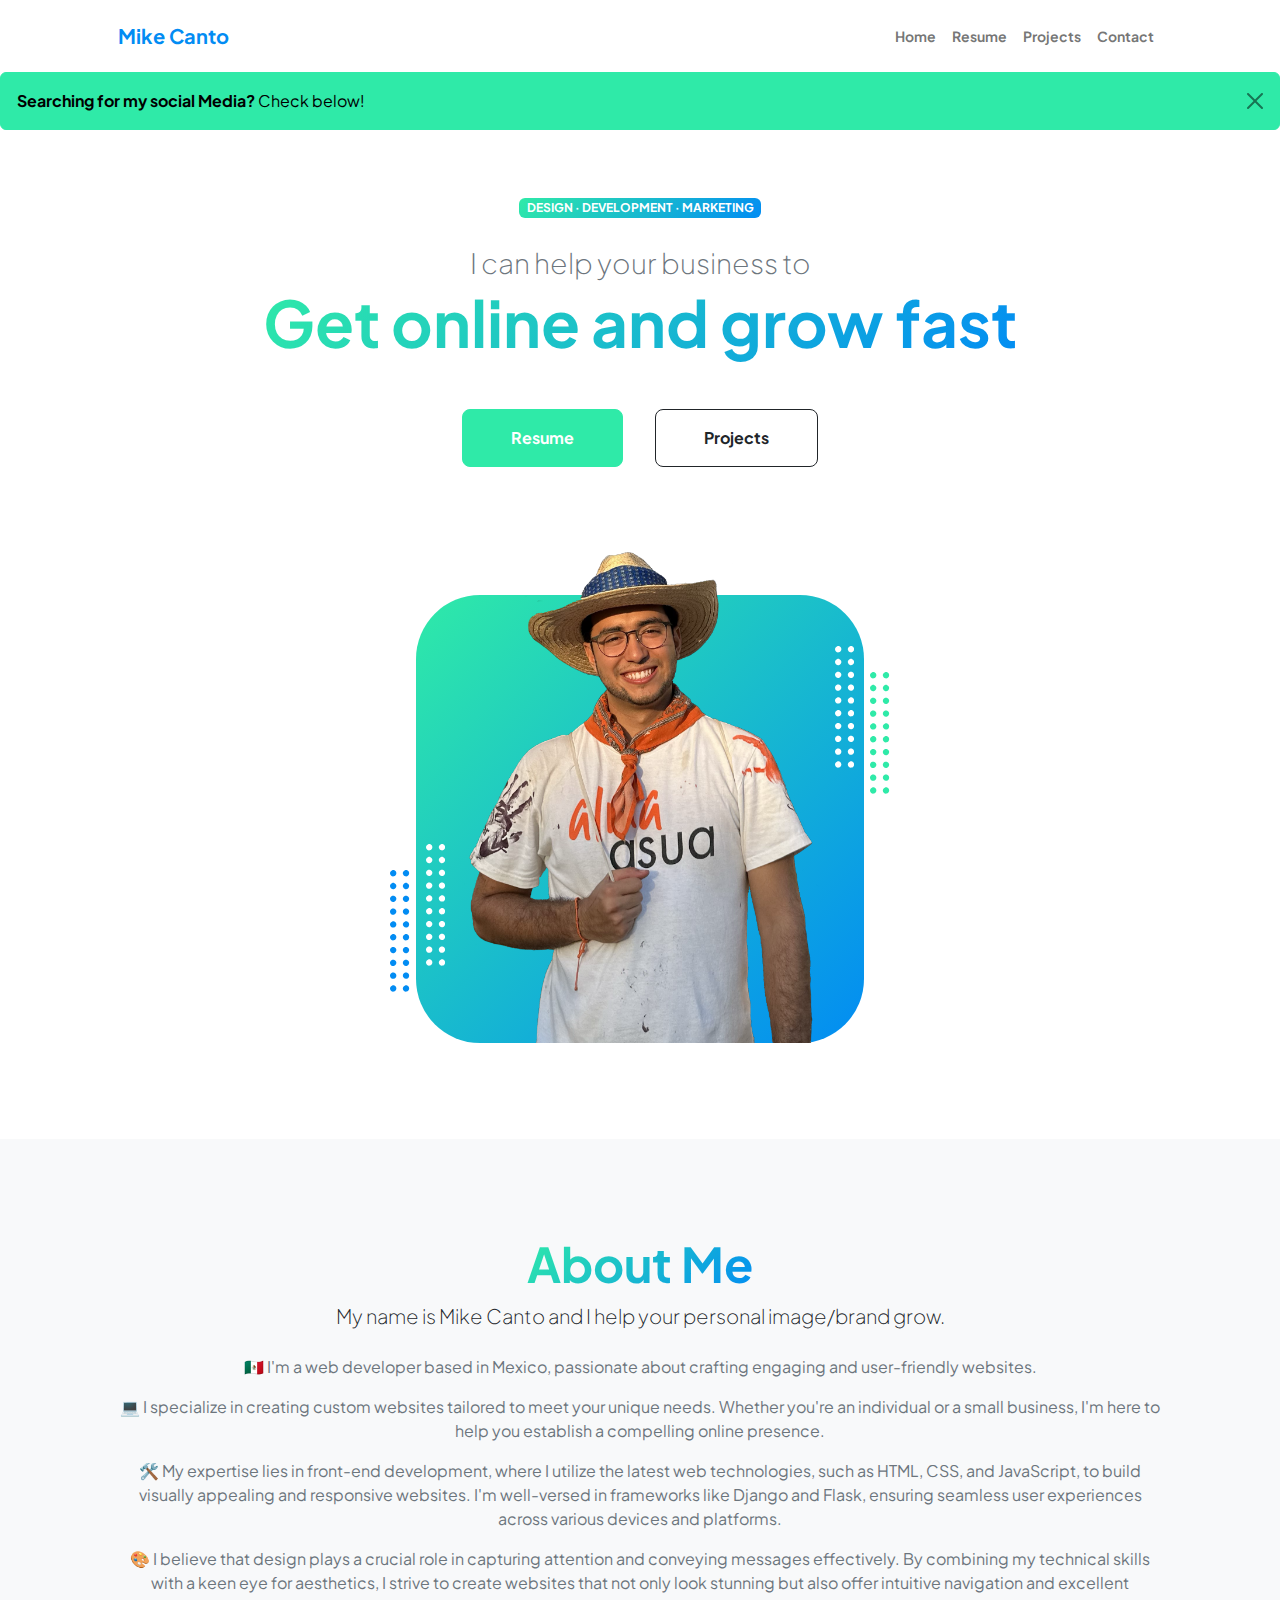
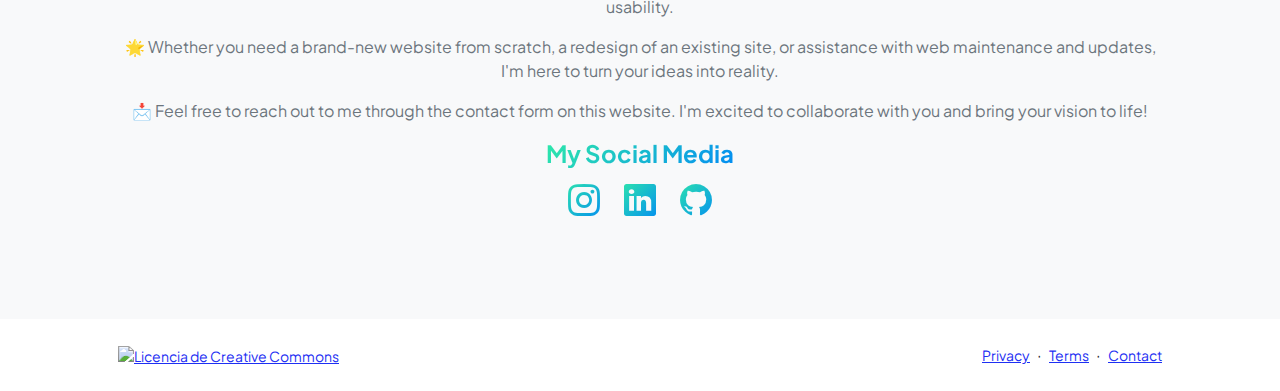
==== index.html @ e155005a "1.03" ====
<!DOCTYPE html>
<html lang="en">
    <head>
        <meta charset="utf-8" />
        <meta name="viewport" content="width=device-width, initial-scale=1, shrink-to-fit=no" />
        <meta name="description" content="" />
        <meta name="author" content="" />
        <title>Home</title>
        <!-- Favicon-->
        <link rel="icon" type="image/x-icon" href="assets/favicon2.ico" />
        <!-- Custom Google font-->
        <link rel="preconnect" href="https://fonts.googleapis.com" />
        <link rel="preconnect" href="https://fonts.gstatic.com" crossorigin />
        <link href="https://fonts.googleapis.com/css2?family=Plus+Jakarta+Sans:wght@100;200;300;400;500;600;700;800;900&amp;display=swap" rel="stylesheet" />
        <!-- Bootstrap icons-->
        <link href="https://cdn.jsdelivr.net/npm/bootstrap-icons@1.8.1/font/bootstrap-icons.css" rel="stylesheet" />
        <!-- Core theme CSS (includes Bootstrap)-->
        <link href="css/styles.css" rel="stylesheet" />
    </head>
    <body class="d-flex flex-column h-100">
        <main class="flex-shrink-0">
            <!-- Navigation-->
            <nav class="navbar navbar-expand-lg navbar-light bg-white py-3">
                <div class="container px-5">
                    <a class="navbar-brand" href="index.html"><span class="fw-bolder">Mike Canto</span></a>
                    <button class="navbar-toggler" type="button" data-bs-toggle="collapse" data-bs-target="#navbarSupportedContent" aria-controls="navbarSupportedContent" aria-expanded="false" aria-label="Toggle navigation"><span class="navbar-toggler-icon"></span></button>
                    <div class="collapse navbar-collapse" id="navbarSupportedContent">
                        <ul class="navbar-nav ms-auto mb-2 mb-lg-0 small fw-bolder">
                            <li class="nav-item"><a class="nav-link" href="index.html">Home</a></li>
                            <li class="nav-item"><a class="nav-link" href="resume.html">Resume</a></li>
                            <li class="nav-item"><a class="nav-link" href="projects.html">Projects</a></li>
                            <li class="nav-item"><a class="nav-link" href="contact.html">Contact</a></li>
                        </ul>
                    </div>
                </div>
            </nav>
            <!-- Header-->
            <div class="alert alert-secondary alert-dismissible fade show" role="alert">
                <strong>Searching for my social Media?</strong> Check below!
                <button type="button" class="btn-close" data-bs-dismiss="alert" aria-label="Close"></button>
            </div>
            <header class="py-5">
                <div class="container px-5 pb-5">
                    <div class="row gx-5 align-items-center">
                        <div class="col-xxl-5">
                            <!-- Header text content-->
                            <div class="text-center text-xxl-start">
                                <div class="badge bg-gradient-primary-to-secondary text-white mb-4"><div class="text-uppercase">Design &middot; Development &middot; Marketing</div></div>
                                <div class="fs-3 fw-light text-muted">I can help your business to</div>
                                <h1 class="display-3 fw-bolder mb-5"><span class="text-gradient d-inline">Get online and grow fast</span></h1>
                                <div class="d-grid gap-3 d-sm-flex justify-content-sm-center justify-content-xxl-start mb-3">
                                    <a class="btn btn-primary btn-lg px-5 py-3 me-sm-3 fs-6 fw-bolder" href="resume.html">Resume</a>
                                    <a class="btn btn-outline-dark btn-lg px-5 py-3 fs-6 fw-bolder" href="projects.html">Projects</a>
                                </div>
                            </div>
                        </div>
                        <div class="col-xxl-7">
                            <!-- Header profile picture-->
                            <div class="d-flex justify-content-center mt-5 mt-xxl-0">
                                <div class="profile bg-gradient-primary-to-secondary">
                                    <!-- TIP: For best results, use a photo with a transparent background like the demo example below-->
                                    <!-- Watch a tutorial on how to do this on YouTube (link)-->
                                    <img class="profile-img" src="assets/Mike2.png" alt="..." />
                                    <div class="dots-1">
                                        <!-- SVG Dots-->
                                        <svg version="1.1" xmlns="http://www.w3.org/2000/svg" xmlns:xlink="http://www.w3.org/1999/xlink" x="0px" y="0px" viewBox="0 0 191.6 1215.4" style="enable-background: new 0 0 191.6 1215.4" xml:space="preserve">
                                            <g transform="translate(0.000000,1280.000000) scale(0.100000,-0.100000)">
                                                <path d="M227.7,12788.6c-105-35-200-141-222-248c-43-206,163-412,369-369c155,32,275,190,260,339c-11,105-90,213-190,262        C383.7,12801.6,289.7,12808.6,227.7,12788.6z"></path>
                                                <path d="M1507.7,12788.6c-151-50-253-216-222-362c25-119,136-230,254-255c194-41,395,142,375,339c-11,105-90,213-190,262        C1663.7,12801.6,1569.7,12808.6,1507.7,12788.6z"></path>
                                                <path d="M227.7,11508.6c-105-35-200-141-222-248c-43-206,163-412,369-369c155,32,275,190,260,339c-11,105-90,213-190,262        C383.7,11521.6,289.7,11528.6,227.7,11508.6z"></path>
                                                <path d="M1507.7,11508.6c-151-50-253-216-222-362c25-119,136-230,254-255c194-41,395,142,375,339c-11,105-90,213-190,262        C1663.7,11521.6,1569.7,11528.6,1507.7,11508.6z"></path>
                                                <path d="M227.7,10228.6c-105-35-200-141-222-248c-43-206,163-412,369-369c155,32,275,190,260,339c-11,105-90,213-190,262        C383.7,10241.6,289.7,10248.6,227.7,10228.6z"></path>
                                                <path d="M1507.7,10228.6c-105-35-200-141-222-248c-43-206,163-412,369-369c155,32,275,190,260,339c-11,105-90,213-190,262        C1663.7,10241.6,1569.7,10248.6,1507.7,10228.6z"></path>
                                                <path d="M227.7,8948.6c-105-35-200-141-222-248c-43-206,163-412,369-369c155,32,275,190,260,339c-11,105-90,213-190,262        C383.7,8961.6,289.7,8968.6,227.7,8948.6z"></path>
                                                <path d="M1507.7,8948.6c-105-35-200-141-222-248c-43-206,163-412,369-369c155,32,275,190,260,339c-11,105-90,213-190,262        C1663.7,8961.6,1569.7,8968.6,1507.7,8948.6z"></path>
                                                <path d="M227.7,7668.6c-105-35-200-141-222-248c-43-206,163-412,369-369c155,32,275,190,260,339c-11,105-90,213-190,262        C383.7,7681.6,289.7,7688.6,227.7,7668.6z"></path>
                                                <path d="M1507.7,7668.6c-105-35-200-141-222-248c-43-206,163-412,369-369c155,32,275,190,260,339c-11,105-90,213-190,262        C1663.7,7681.6,1569.7,7688.6,1507.7,7668.6z"></path>
                                                <path d="M227.7,6388.6c-105-35-200-141-222-248c-43-206,163-412,369-369c155,32,275,190,260,339c-11,105-90,213-190,262        C383.7,6401.6,289.7,6408.6,227.7,6388.6z"></path>
                                                <path d="M1507.7,6388.6c-105-35-200-141-222-248c-43-206,163-412,369-369c155,32,275,190,260,339c-11,105-90,213-190,262        C1663.7,6401.6,1569.7,6408.6,1507.7,6388.6z"></path>
                                                <path d="M227.7,5108.6c-105-35-200-141-222-248c-43-206,163-412,369-369c155,32,275,190,260,339c-11,105-90,213-190,262        C383.7,5121.6,289.7,5128.6,227.7,5108.6z"></path>
                                                <path d="M1507.7,5108.6c-105-35-200-141-222-248c-43-206,163-412,369-369c155,32,275,190,260,339c-11,105-90,213-190,262        C1663.7,5121.6,1569.7,5128.6,1507.7,5108.6z"></path>
                                                <path d="M227.7,3828.6c-105-35-200-141-222-248c-43-206,163-412,369-369c155,32,275,190,260,339c-11,105-90,213-190,262        C383.7,3841.6,289.7,3848.6,227.7,3828.6z"></path>
                                                <path d="M1507.7,3828.6c-105-35-200-141-222-248c-43-206,163-412,369-369c155,32,275,190,260,339c-11,105-90,213-190,262        C1663.7,3841.6,1569.7,3848.6,1507.7,3828.6z"></path>
                                                <path d="M227.7,2548.6c-105-35-200-141-222-248c-43-206,163-412,369-369c155,32,275,190,260,339c-11,105-90,213-190,262        C383.7,2561.6,289.7,2568.6,227.7,2548.6z"></path>
                                                <path d="M1507.7,2548.6c-105-35-200-141-222-248c-43-206,163-412,369-369c155,32,275,190,260,339c-11,105-90,213-190,262        C1663.7,2561.6,1569.7,2568.6,1507.7,2548.6z"></path>
                                                <path d="M227.7,1268.6c-105-35-200-141-222-248c-43-206,163-412,369-369c155,32,275,190,260,339c-11,105-90,213-190,262        C383.7,1281.6,289.7,1288.6,227.7,1268.6z"></path>
                                                <path d="M1507.7,1268.6c-105-35-200-141-222-248c-43-206,163-412,369-369c155,32,275,190,260,339c-11,105-90,213-190,262        C1663.7,1281.6,1569.7,1288.6,1507.7,1268.6z"></path>
                                            </g>
                                        </svg>
                                        <!-- END of SVG dots-->
                                    </div>
                                    <div class="dots-2">
                                        <!-- SVG Dots-->
                                        <svg version="1.1" xmlns="http://www.w3.org/2000/svg" xmlns:xlink="http://www.w3.org/1999/xlink" x="0px" y="0px" viewBox="0 0 191.6 1215.4" style="enable-background: new 0 0 191.6 1215.4" xml:space="preserve">
                                            <g transform="translate(0.000000,1280.000000) scale(0.100000,-0.100000)">
                                                <path d="M227.7,12788.6c-105-35-200-141-222-248c-43-206,163-412,369-369c155,32,275,190,260,339c-11,105-90,213-190,262        C383.7,12801.6,289.7,12808.6,227.7,12788.6z"></path>
                                                <path d="M1507.7,12788.6c-151-50-253-216-222-362c25-119,136-230,254-255c194-41,395,142,375,339c-11,105-90,213-190,262        C1663.7,12801.6,1569.7,12808.6,1507.7,12788.6z"></path>
                                                <path d="M227.7,11508.6c-105-35-200-141-222-248c-43-206,163-412,369-369c155,32,275,190,260,339c-11,105-90,213-190,262        C383.7,11521.6,289.7,11528.6,227.7,11508.6z"></path>
                                                <path d="M1507.7,11508.6c-151-50-253-216-222-362c25-119,136-230,254-255c194-41,395,142,375,339c-11,105-90,213-190,262        C1663.7,11521.6,1569.7,11528.6,1507.7,11508.6z"></path>
                                                <path d="M227.7,10228.6c-105-35-200-141-222-248c-43-206,163-412,369-369c155,32,275,190,260,339c-11,105-90,213-190,262        C383.7,10241.6,289.7,10248.6,227.7,10228.6z"></path>
                                                <path d="M1507.7,10228.6c-105-35-200-141-222-248c-43-206,163-412,369-369c155,32,275,190,260,339c-11,105-90,213-190,262        C1663.7,10241.6,1569.7,10248.6,1507.7,10228.6z"></path>
                                                <path d="M227.7,8948.6c-105-35-200-141-222-248c-43-206,163-412,369-369c155,32,275,190,260,339c-11,105-90,213-190,262        C383.7,8961.6,289.7,8968.6,227.7,8948.6z"></path>
                                                <path d="M1507.7,8948.6c-105-35-200-141-222-248c-43-206,163-412,369-369c155,32,275,190,260,339c-11,105-90,213-190,262        C1663.7,8961.6,1569.7,8968.6,1507.7,8948.6z"></path>
                                                <path d="M227.7,7668.6c-105-35-200-141-222-248c-43-206,163-412,369-369c155,32,275,190,260,339c-11,105-90,213-190,262        C383.7,7681.6,289.7,7688.6,227.7,7668.6z"></path>
                                                <path d="M1507.7,7668.6c-105-35-200-141-222-248c-43-206,163-412,369-369c155,32,275,190,260,339c-11,105-90,213-190,262        C1663.7,7681.6,1569.7,7688.6,1507.7,7668.6z"></path>
                                                <path d="M227.7,6388.6c-105-35-200-141-222-248c-43-206,163-412,369-369c155,32,275,190,260,339c-11,105-90,213-190,262        C383.7,6401.6,289.7,6408.6,227.7,6388.6z"></path>
                                                <path d="M1507.7,6388.6c-105-35-200-141-222-248c-43-206,163-412,369-369c155,32,275,190,260,339c-11,105-90,213-190,262        C1663.7,6401.6,1569.7,6408.6,1507.7,6388.6z"></path>
                                                <path d="M227.7,5108.6c-105-35-200-141-222-248c-43-206,163-412,369-369c155,32,275,190,260,339c-11,105-90,213-190,262        C383.7,5121.6,289.7,5128.6,227.7,5108.6z"></path>
                                                <path d="M1507.7,5108.6c-105-35-200-141-222-248c-43-206,163-412,369-369c155,32,275,190,260,339c-11,105-90,213-190,262        C1663.7,5121.6,1569.7,5128.6,1507.7,5108.6z"></path>
                                                <path d="M227.7,3828.6c-105-35-200-141-222-248c-43-206,163-412,369-369c155,32,275,190,260,339c-11,105-90,213-190,262        C383.7,3841.6,289.7,3848.6,227.7,3828.6z"></path>
                                                <path d="M1507.7,3828.6c-105-35-200-141-222-248c-43-206,163-412,369-369c155,32,275,190,260,339c-11,105-90,213-190,262        C1663.7,3841.6,1569.7,3848.6,1507.7,3828.6z"></path>
                                                <path d="M227.7,2548.6c-105-35-200-141-222-248c-43-206,163-412,369-369c155,32,275,190,260,339c-11,105-90,213-190,262        C383.7,2561.6,289.7,2568.6,227.7,2548.6z"></path>
                                                <path d="M1507.7,2548.6c-105-35-200-141-222-248c-43-206,163-412,369-369c155,32,275,190,260,339c-11,105-90,213-190,262        C1663.7,2561.6,1569.7,2568.6,1507.7,2548.6z"></path>
                                                <path d="M227.7,1268.6c-105-35-200-141-222-248c-43-206,163-412,369-369c155,32,275,190,260,339c-11,105-90,213-190,262        C383.7,1281.6,289.7,1288.6,227.7,1268.6z"></path>
                                                <path d="M1507.7,1268.6c-105-35-200-141-222-248c-43-206,163-412,369-369c155,32,275,190,260,339c-11,105-90,213-190,262        C1663.7,1281.6,1569.7,1288.6,1507.7,1268.6z"></path>
                                            </g>
                                        </svg>
                                        <!-- END of SVG dots-->
                                    </div>
                                    <div class="dots-3">
                                        <!-- SVG Dots-->
                                        <svg version="1.1" xmlns="http://www.w3.org/2000/svg" xmlns:xlink="http://www.w3.org/1999/xlink" x="0px" y="0px" viewBox="0 0 191.6 1215.4" style="enable-background: new 0 0 191.6 1215.4" xml:space="preserve">
                                            <g transform="translate(0.000000,1280.000000) scale(0.100000,-0.100000)">
                                                <path d="M227.7,12788.6c-105-35-200-141-222-248c-43-206,163-412,369-369c155,32,275,190,260,339c-11,105-90,213-190,262        C383.7,12801.6,289.7,12808.6,227.7,12788.6z"></path>
                                                <path d="M1507.7,12788.6c-151-50-253-216-222-362c25-119,136-230,254-255c194-41,395,142,375,339c-11,105-90,213-190,262        C1663.7,12801.6,1569.7,12808.6,1507.7,12788.6z"></path>
                                                <path d="M227.7,11508.6c-105-35-200-141-222-248c-43-206,163-412,369-369c155,32,275,190,260,339c-11,105-90,213-190,262        C383.7,11521.6,289.7,11528.6,227.7,11508.6z"></path>
                                                <path d="M1507.7,11508.6c-151-50-253-216-222-362c25-119,136-230,254-255c194-41,395,142,375,339c-11,105-90,213-190,262        C1663.7,11521.6,1569.7,11528.6,1507.7,11508.6z"></path>
                                                <path d="M227.7,10228.6c-105-35-200-141-222-248c-43-206,163-412,369-369c155,32,275,190,260,339c-11,105-90,213-190,262        C383.7,10241.6,289.7,10248.6,227.7,10228.6z"></path>
                                                <path d="M1507.7,10228.6c-105-35-200-141-222-248c-43-206,163-412,369-369c155,32,275,190,260,339c-11,105-90,213-190,262        C1663.7,10241.6,1569.7,10248.6,1507.7,10228.6z"></path>
                                                <path d="M227.7,8948.6c-105-35-200-141-222-248c-43-206,163-412,369-369c155,32,275,190,260,339c-11,105-90,213-190,262        C383.7,8961.6,289.7,8968.6,227.7,8948.6z"></path>
                                                <path d="M1507.7,8948.6c-105-35-200-141-222-248c-43-206,163-412,369-369c155,32,275,190,260,339c-11,105-90,213-190,262        C1663.7,8961.6,1569.7,8968.6,1507.7,8948.6z"></path>
                                                <path d="M227.7,7668.6c-105-35-200-141-222-248c-43-206,163-412,369-369c155,32,275,190,260,339c-11,105-90,213-190,262        C383.7,7681.6,289.7,7688.6,227.7,7668.6z"></path>
                                                <path d="M1507.7,7668.6c-105-35-200-141-222-248c-43-206,163-412,369-369c155,32,275,190,260,339c-11,105-90,213-190,262        C1663.7,7681.6,1569.7,7688.6,1507.7,7668.6z"></path>
                                                <path d="M227.7,6388.6c-105-35-200-141-222-248c-43-206,163-412,369-369c155,32,275,190,260,339c-11,105-90,213-190,262        C383.7,6401.6,289.7,6408.6,227.7,6388.6z"></path>
                                                <path d="M1507.7,6388.6c-105-35-200-141-222-248c-43-206,163-412,369-369c155,32,275,190,260,339c-11,105-90,213-190,262        C1663.7,6401.6,1569.7,6408.6,1507.7,6388.6z"></path>
                                                <path d="M227.7,5108.6c-105-35-200-141-222-248c-43-206,163-412,369-369c155,32,275,190,260,339c-11,105-90,213-190,262        C383.7,5121.6,289.7,5128.6,227.7,5108.6z"></path>
                                                <path d="M1507.7,5108.6c-105-35-200-141-222-248c-43-206,163-412,369-369c155,32,275,190,260,339c-11,105-90,213-190,262        C1663.7,5121.6,1569.7,5128.6,1507.7,5108.6z"></path>
                                                <path d="M227.7,3828.6c-105-35-200-141-222-248c-43-206,163-412,369-369c155,32,275,190,260,339c-11,105-90,213-190,262        C383.7,3841.6,289.7,3848.6,227.7,3828.6z"></path>
                                                <path d="M1507.7,3828.6c-105-35-200-141-222-248c-43-206,163-412,369-369c155,32,275,190,260,339c-11,105-90,213-190,262        C1663.7,3841.6,1569.7,3848.6,1507.7,3828.6z"></path>
                                                <path d="M227.7,2548.6c-105-35-200-141-222-248c-43-206,163-412,369-369c155,32,275,190,260,339c-11,105-90,213-190,262        C383.7,2561.6,289.7,2568.6,227.7,2548.6z"></path>
                                                <path d="M1507.7,2548.6c-105-35-200-141-222-248c-43-206,163-412,369-369c155,32,275,190,260,339c-11,105-90,213-190,262        C1663.7,2561.6,1569.7,2568.6,1507.7,2548.6z"></path>
                                                <path d="M227.7,1268.6c-105-35-200-141-222-248c-43-206,163-412,369-369c155,32,275,190,260,339c-11,105-90,213-190,262        C383.7,1281.6,289.7,1288.6,227.7,1268.6z"></path>
                                                <path d="M1507.7,1268.6c-105-35-200-141-222-248c-43-206,163-412,369-369c155,32,275,190,260,339c-11,105-90,213-190,262        C1663.7,1281.6,1569.7,1288.6,1507.7,1268.6z"></path>
                                            </g>
                                        </svg>
                                        <!-- END of SVG dots-->
                                    </div>
                                    <div class="dots-4">
                                        <!-- SVG Dots-->
                                        <svg version="1.1" xmlns="http://www.w3.org/2000/svg" xmlns:xlink="http://www.w3.org/1999/xlink" x="0px" y="0px" viewBox="0 0 191.6 1215.4" style="enable-background: new 0 0 191.6 1215.4" xml:space="preserve">
                                            <g transform="translate(0.000000,1280.000000) scale(0.100000,-0.100000)">
                                                <path d="M227.7,12788.6c-105-35-200-141-222-248c-43-206,163-412,369-369c155,32,275,190,260,339c-11,105-90,213-190,262        C383.7,12801.6,289.7,12808.6,227.7,12788.6z"></path>
                                                <path d="M1507.7,12788.6c-151-50-253-216-222-362c25-119,136-230,254-255c194-41,395,142,375,339c-11,105-90,213-190,262        C1663.7,12801.6,1569.7,12808.6,1507.7,12788.6z"></path>
                                                <path d="M227.7,11508.6c-105-35-200-141-222-248c-43-206,163-412,369-369c155,32,275,190,260,339c-11,105-90,213-190,262        C383.7,11521.6,289.7,11528.6,227.7,11508.6z"></path>
                                                <path d="M1507.7,11508.6c-151-50-253-216-222-362c25-119,136-230,254-255c194-41,395,142,375,339c-11,105-90,213-190,262        C1663.7,11521.6,1569.7,11528.6,1507.7,11508.6z"></path>
                                                <path d="M227.7,10228.6c-105-35-200-141-222-248c-43-206,163-412,369-369c155,32,275,190,260,339c-11,105-90,213-190,262        C383.7,10241.6,289.7,10248.6,227.7,10228.6z"></path>
                                                <path d="M1507.7,10228.6c-105-35-200-141-222-248c-43-206,163-412,369-369c155,32,275,190,260,339c-11,105-90,213-190,262        C1663.7,10241.6,1569.7,10248.6,1507.7,10228.6z"></path>
                                                <path d="M227.7,8948.6c-105-35-200-141-222-248c-43-206,163-412,369-369c155,32,275,190,260,339c-11,105-90,213-190,262        C383.7,8961.6,289.7,8968.6,227.7,8948.6z"></path>
                                                <path d="M1507.7,8948.6c-105-35-200-141-222-248c-43-206,163-412,369-369c155,32,275,190,260,339c-11,105-90,213-190,262        C1663.7,8961.6,1569.7,8968.6,1507.7,8948.6z"></path>
                                                <path d="M227.7,7668.6c-105-35-200-141-222-248c-43-206,163-412,369-369c155,32,275,190,260,339c-11,105-90,213-190,262        C383.7,7681.6,289.7,7688.6,227.7,7668.6z"></path>
                                                <path d="M1507.7,7668.6c-105-35-200-141-222-248c-43-206,163-412,369-369c155,32,275,190,260,339c-11,105-90,213-190,262        C1663.7,7681.6,1569.7,7688.6,1507.7,7668.6z"></path>
                                                <path d="M227.7,6388.6c-105-35-200-141-222-248c-43-206,163-412,369-369c155,32,275,190,260,339c-11,105-90,213-190,262        C383.7,6401.6,289.7,6408.6,227.7,6388.6z"></path>
                                                <path d="M1507.7,6388.6c-105-35-200-141-222-248c-43-206,163-412,369-369c155,32,275,190,260,339c-11,105-90,213-190,262        C1663.7,6401.6,1569.7,6408.6,1507.7,6388.6z"></path>
                                                <path d="M227.7,5108.6c-105-35-200-141-222-248c-43-206,163-412,369-369c155,32,275,190,260,339c-11,105-90,213-190,262        C383.7,5121.6,289.7,5128.6,227.7,5108.6z"></path>
                                                <path d="M1507.7,5108.6c-105-35-200-141-222-248c-43-206,163-412,369-369c155,32,275,190,260,339c-11,105-90,213-190,262        C1663.7,5121.6,1569.7,5128.6,1507.7,5108.6z"></path>
                                                <path d="M227.7,3828.6c-105-35-200-141-222-248c-43-206,163-412,369-369c155,32,275,190,260,339c-11,105-90,213-190,262        C383.7,3841.6,289.7,3848.6,227.7,3828.6z"></path>
                                                <path d="M1507.7,3828.6c-105-35-200-141-222-248c-43-206,163-412,369-369c155,32,275,190,260,339c-11,105-90,213-190,262        C1663.7,3841.6,1569.7,3848.6,1507.7,3828.6z"></path>
                                                <path d="M227.7,2548.6c-105-35-200-141-222-248c-43-206,163-412,369-369c155,32,275,190,260,339c-11,105-90,213-190,262        C383.7,2561.6,289.7,2568.6,227.7,2548.6z"></path>
                                                <path d="M1507.7,2548.6c-105-35-200-141-222-248c-43-206,163-412,369-369c155,32,275,190,260,339c-11,105-90,213-190,262        C1663.7,2561.6,1569.7,2568.6,1507.7,2548.6z"></path>
                                                <path d="M227.7,1268.6c-105-35-200-141-222-248c-43-206,163-412,369-369c155,32,275,190,260,339c-11,105-90,213-190,262        C383.7,1281.6,289.7,1288.6,227.7,1268.6z"></path>
                                                <path d="M1507.7,1268.6c-105-35-200-141-222-248c-43-206,163-412,369-369c155,32,275,190,260,339c-11,105-90,213-190,262        C1663.7,1281.6,1569.7,1288.6,1507.7,1268.6z"></path>
                                            </g>
                                        </svg>
                                        <!-- END of SVG dots-->
                                    </div>
                                </div>
                            </div>
                        </div>
                    </div>
                </div>
            </header>
            <!-- About Section-->
            <section class="bg-light py-5">
                <div class="container px-5">
                    <div class="row gx-5 justify-content-center">
                        <div class="col-xxl-8">
                            <div class="text-center my-5">
                                <h2 class="display-5 fw-bolder"><span class="text-gradient d-inline">About Me</span></h2>
                                <p class="lead fw-light mb-4">My name is Mike Canto and I help your personal image/brand grow.</p>
                                <p class="text-muted">🇲🇽 I'm a web developer based in Mexico, passionate about crafting engaging and user-friendly websites.</p>
                                <p class="text-muted">💻 I specialize in creating custom websites tailored to meet your unique needs. Whether you're an individual or a small business, I'm here to help you establish a compelling online presence.</p>
                                <p class="text-muted">🛠️ My expertise lies in front-end development, where I utilize the latest web technologies, such as HTML, CSS, and JavaScript, to build visually appealing and responsive websites. I'm well-versed in frameworks like Django and Flask, ensuring seamless user experiences across various devices and platforms.</p>
                                <p class="text-muted">🎨 I believe that design plays a crucial role in capturing attention and conveying messages effectively. By combining my technical skills with a keen eye for aesthetics, I strive to create websites that not only look stunning but also offer intuitive navigation and excellent usability.</p>
                                <p class="text-muted">🌟 Whether you need a brand-new website from scratch, a redesign of an existing site, or assistance with web maintenance and updates, I'm here to turn your ideas into reality.</p>
                                <p class="text-muted">📩 Feel free to reach out to me through the contact form on this website. I'm excited to collaborate with you and bring your vision to life!</p>
                                <h4 class="display fw-bolder"><span class="text-gradient d-inline">My Social Media</span></h4>
                                <div class="d-flex justify-content-center fs-2 gap-4">
                                    <a class="text-gradient" href="https://instagram.com/mike_canto"><i class="bi bi-instagram"></i></a>
                                    <a class="text-gradient" href="https://www.linkedin.com/in/miguel-canto" ><i class="bi bi-linkedin"></i></a>
                                    <a class="text-gradient" href="https://github.com/MikeCanto"><i class="bi bi-github"></i></a>
                                </div>
                            </div>
                        </div>
                    </div>
                </div>
            </section>
        </main>
        <!-- Footer-->
        <footer class="bg-white py-4 mt-auto">
            <div class="container px-5">
                <div class="row align-items-center justify-content-between flex-column flex-sm-row">

                    <div class="col-auto"><div class="small m-0">
                        <a rel="license" href="http://creativecommons.org/licenses/by-nc-nd/4.0/">
                            <img alt="Licencia de Creative Commons" style="border-width:0" src="https://i.creativecommons.org/l/by-nc-nd/4.0/88x31.png" />
                        </a>
                    </div></div>
                    <div class="col-auto">
                        <a class="small" href="#!">Privacy</a>
                        <span class="mx-1">&middot;</span>
                        <a class="small" href="#!">Terms</a>
                        <span class="mx-1">&middot;</span>
                        <a class="small" href="#!">Contact</a>
                    </div>
                </div>
            </div>
        </footer>
        <!-- Bootstrap core JS-->
        <script src="https://cdn.jsdelivr.net/npm/bootstrap@5.2.3/dist/js/bootstrap.bundle.min.js"></script>
        <!-- Core theme JS-->
        <script src="js/scripts.js"></script>
    </body>
</html>
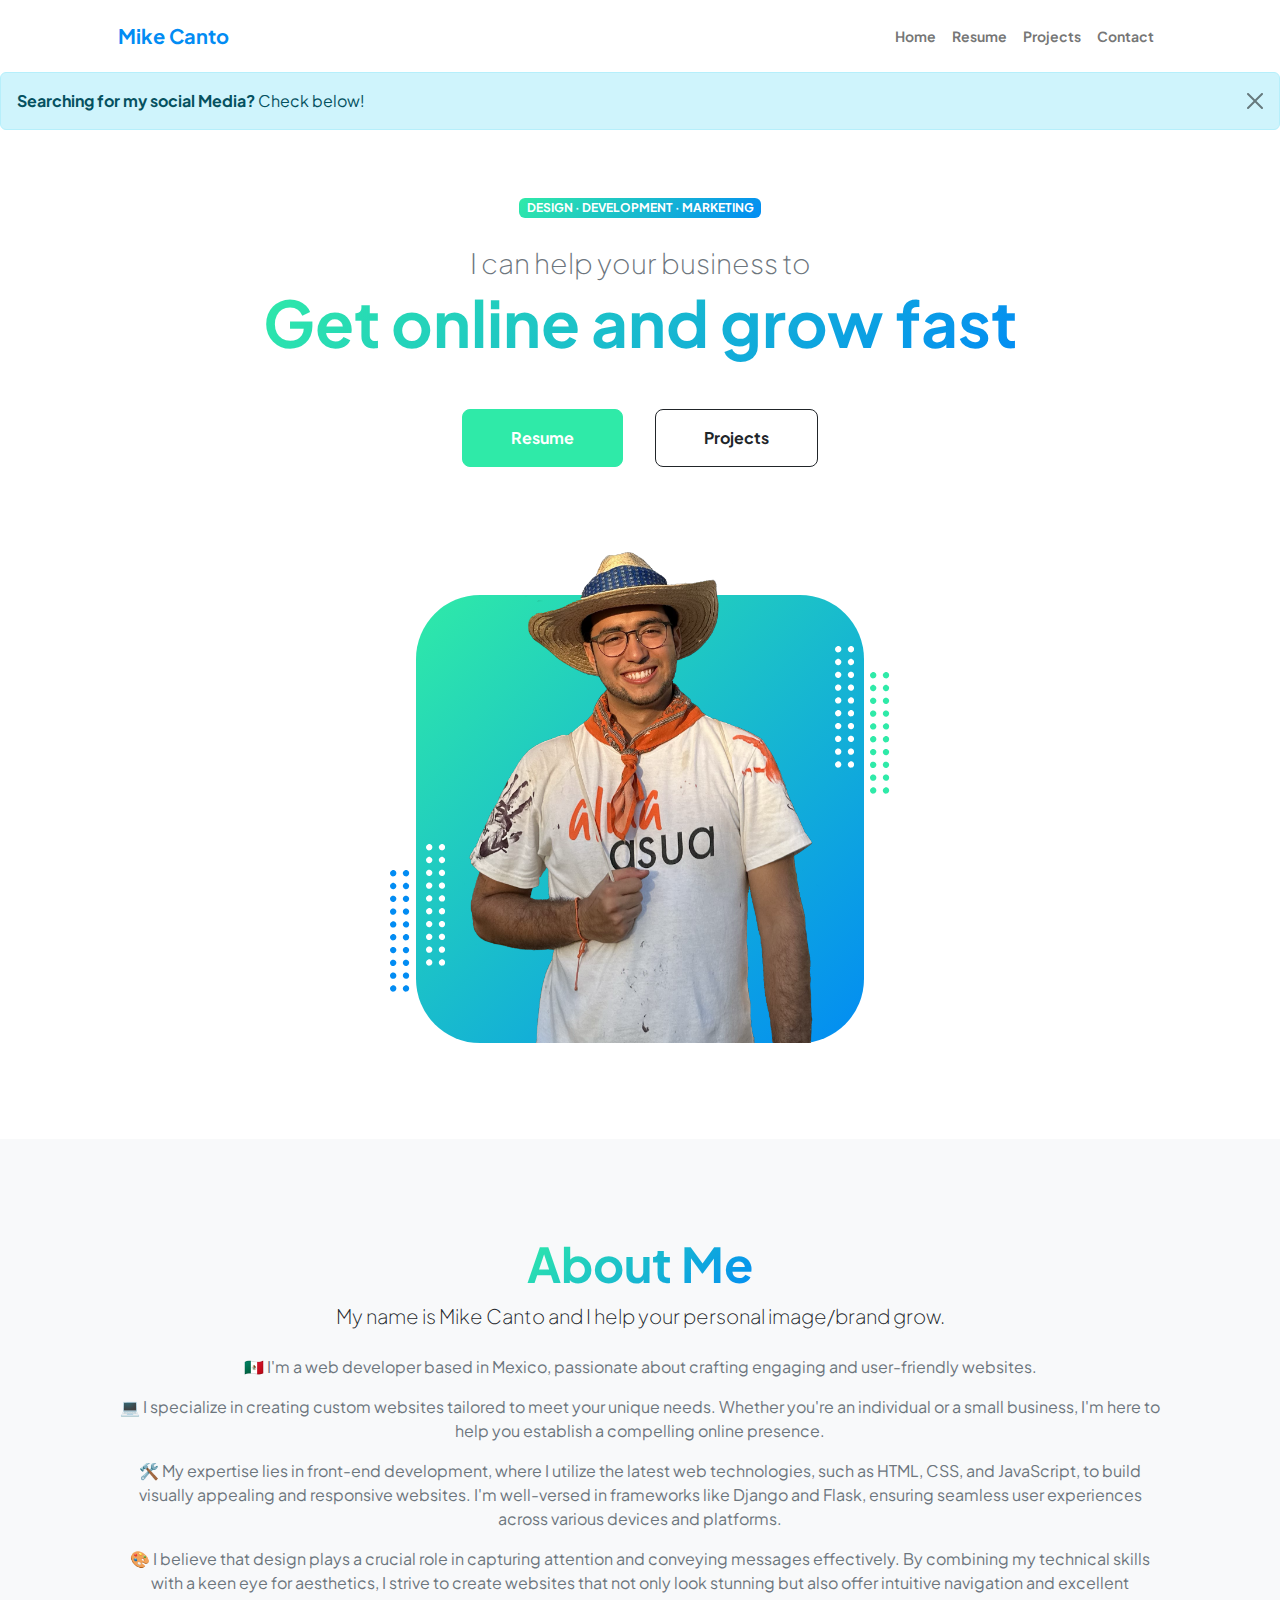
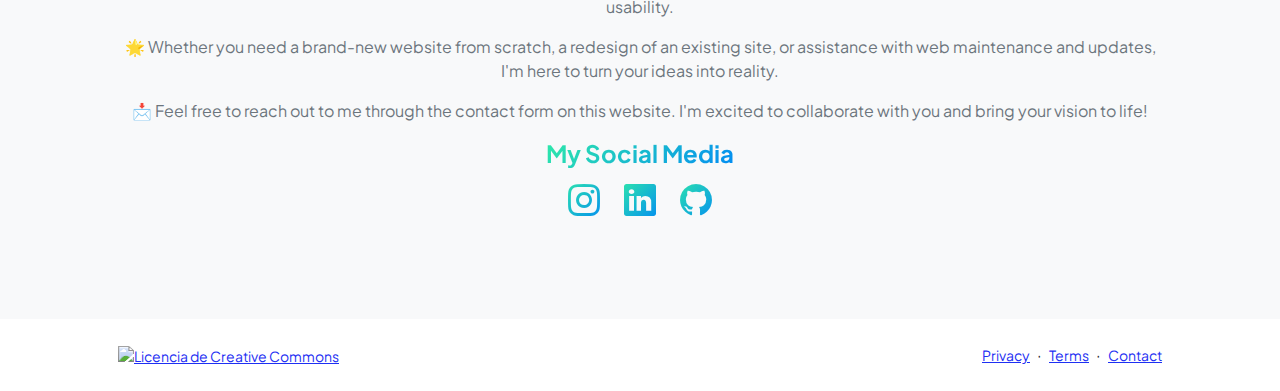
==== commit fb011865: "1.04" ====
--- a/index.html
+++ b/index.html
@@ -35,7 +35,7 @@
                 </div>
             </nav>
             <!-- Header-->
-            <div class="alert alert-secondary alert-dismissible fade show" role="alert">
+            <div class="alert alert-info alert-dismissible fade show" role="alert">
                 <strong>Searching for my social Media?</strong> Check below!
                 <button type="button" class="btn-close" data-bs-dismiss="alert" aria-label="Close"></button>
             </div>
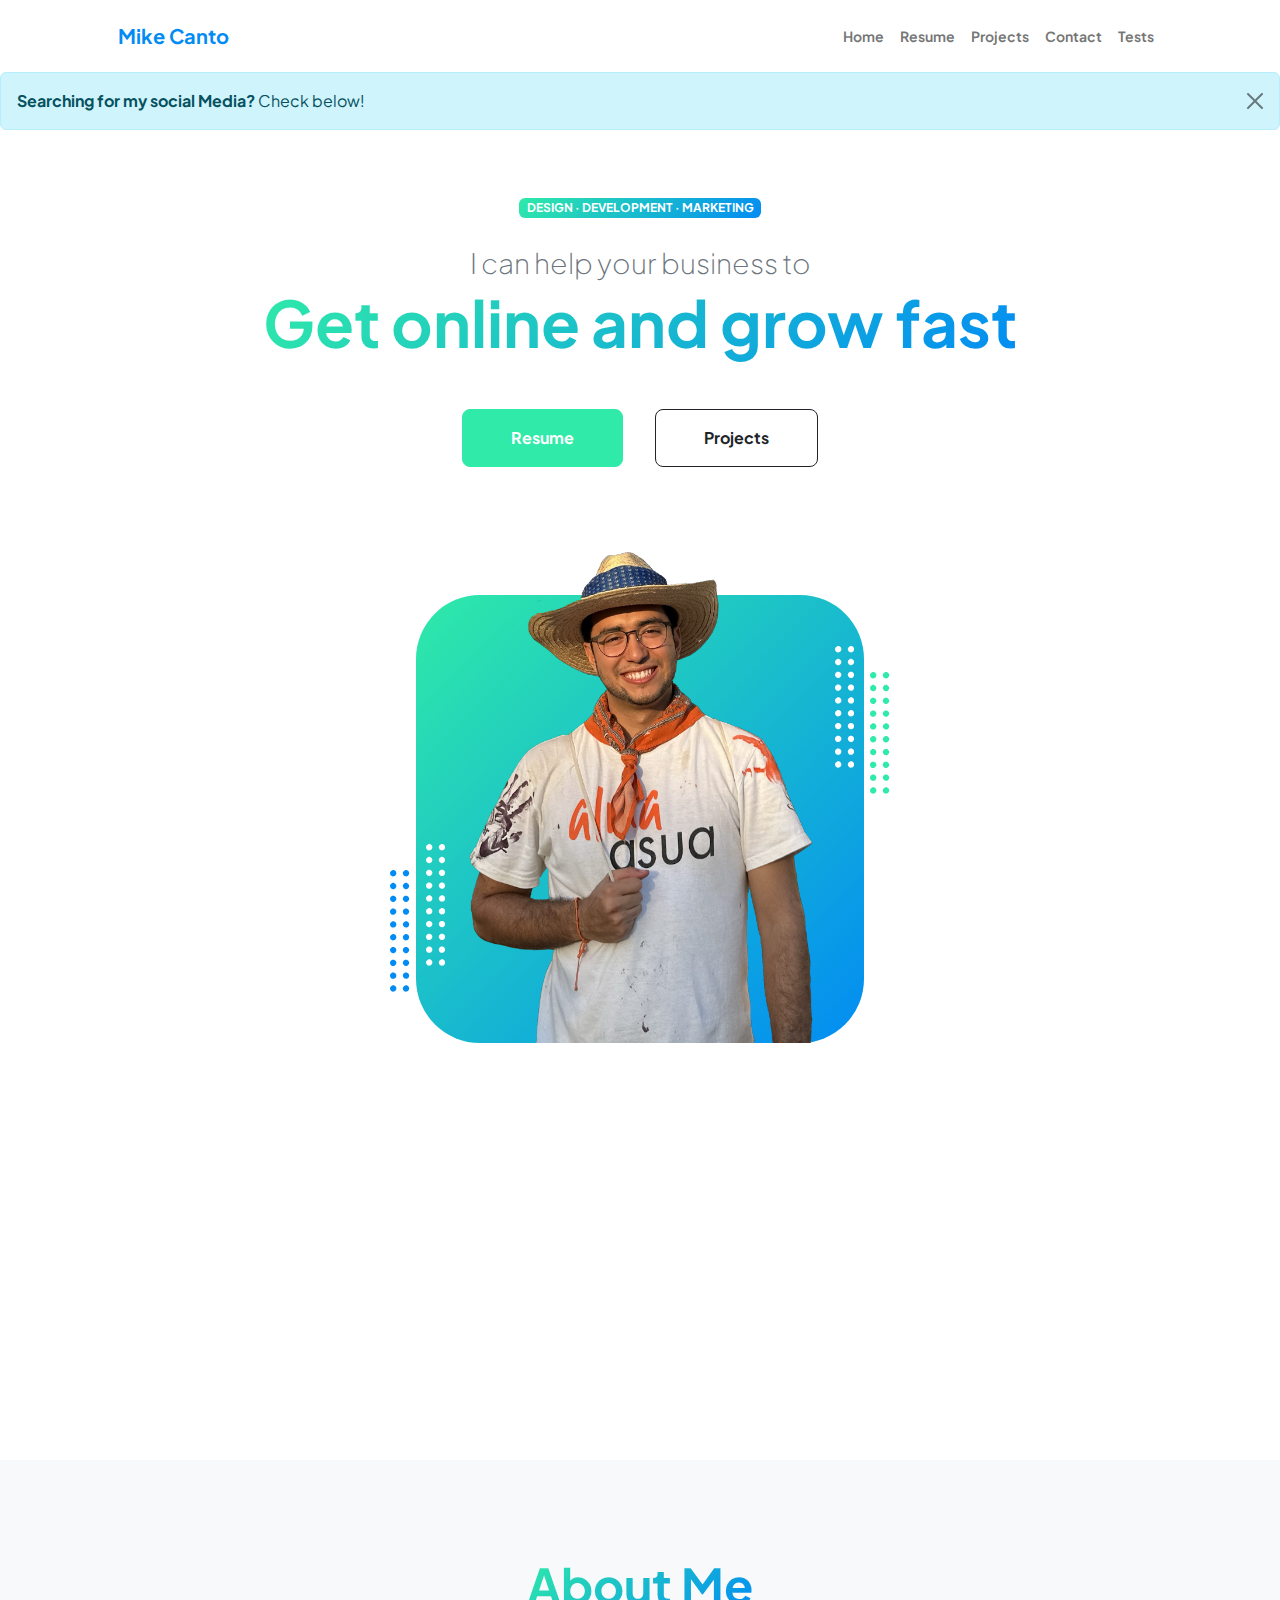
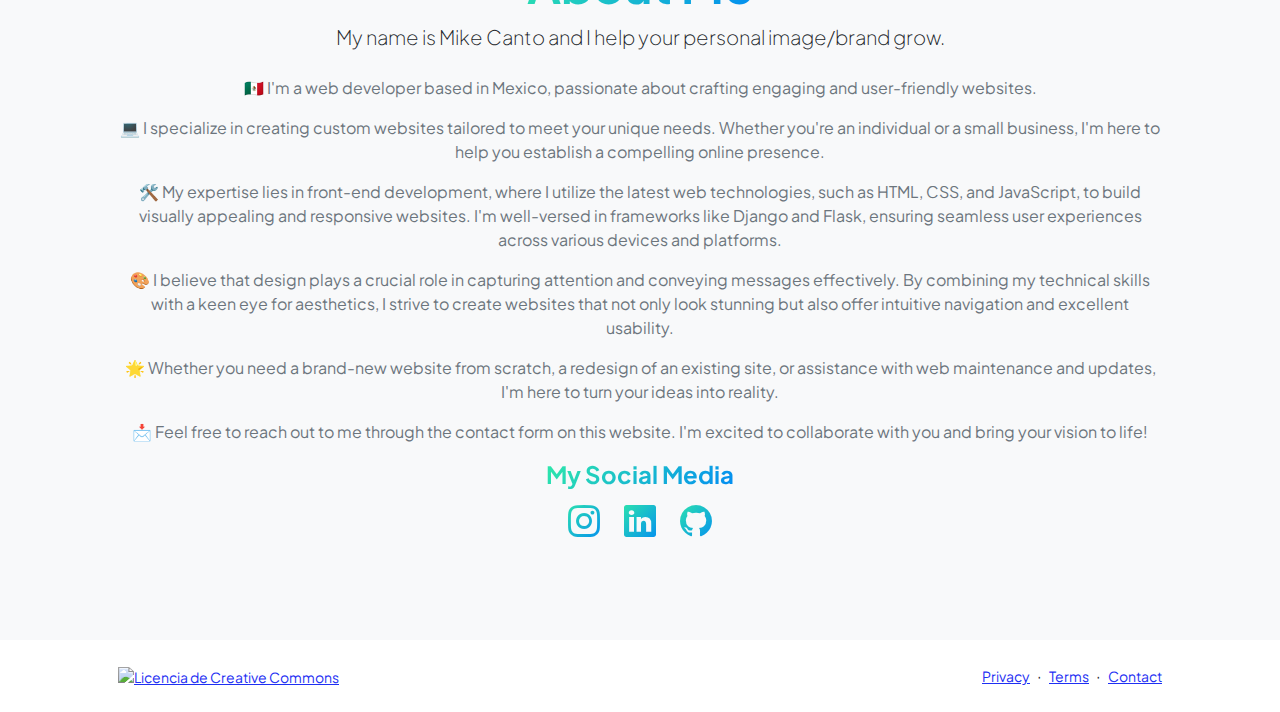
==== commit 98157f4a: "1.04" ====
--- a/index.html
+++ b/index.html
@@ -30,6 +30,8 @@
                             <li class="nav-item"><a class="nav-link" href="resume.html">Resume</a></li>
                             <li class="nav-item"><a class="nav-link" href="projects.html">Projects</a></li>
                             <li class="nav-item"><a class="nav-link" href="contact.html">Contact</a></li>
+                            <li class="nav-item"><a class="nav-link" href="tests.html">Tests</a></li>
+
                         </ul>
                     </div>
                 </div>
@@ -179,6 +181,9 @@
                     </div>
                 </div>
             </header>
+             <iframe width="420" height="315"
+src="https://www.youtube.com/embed/tgbNymZ7vqY">
+</iframe>
             <!-- About Section-->
             <section class="bg-light py-5">
                 <div class="container px-5">
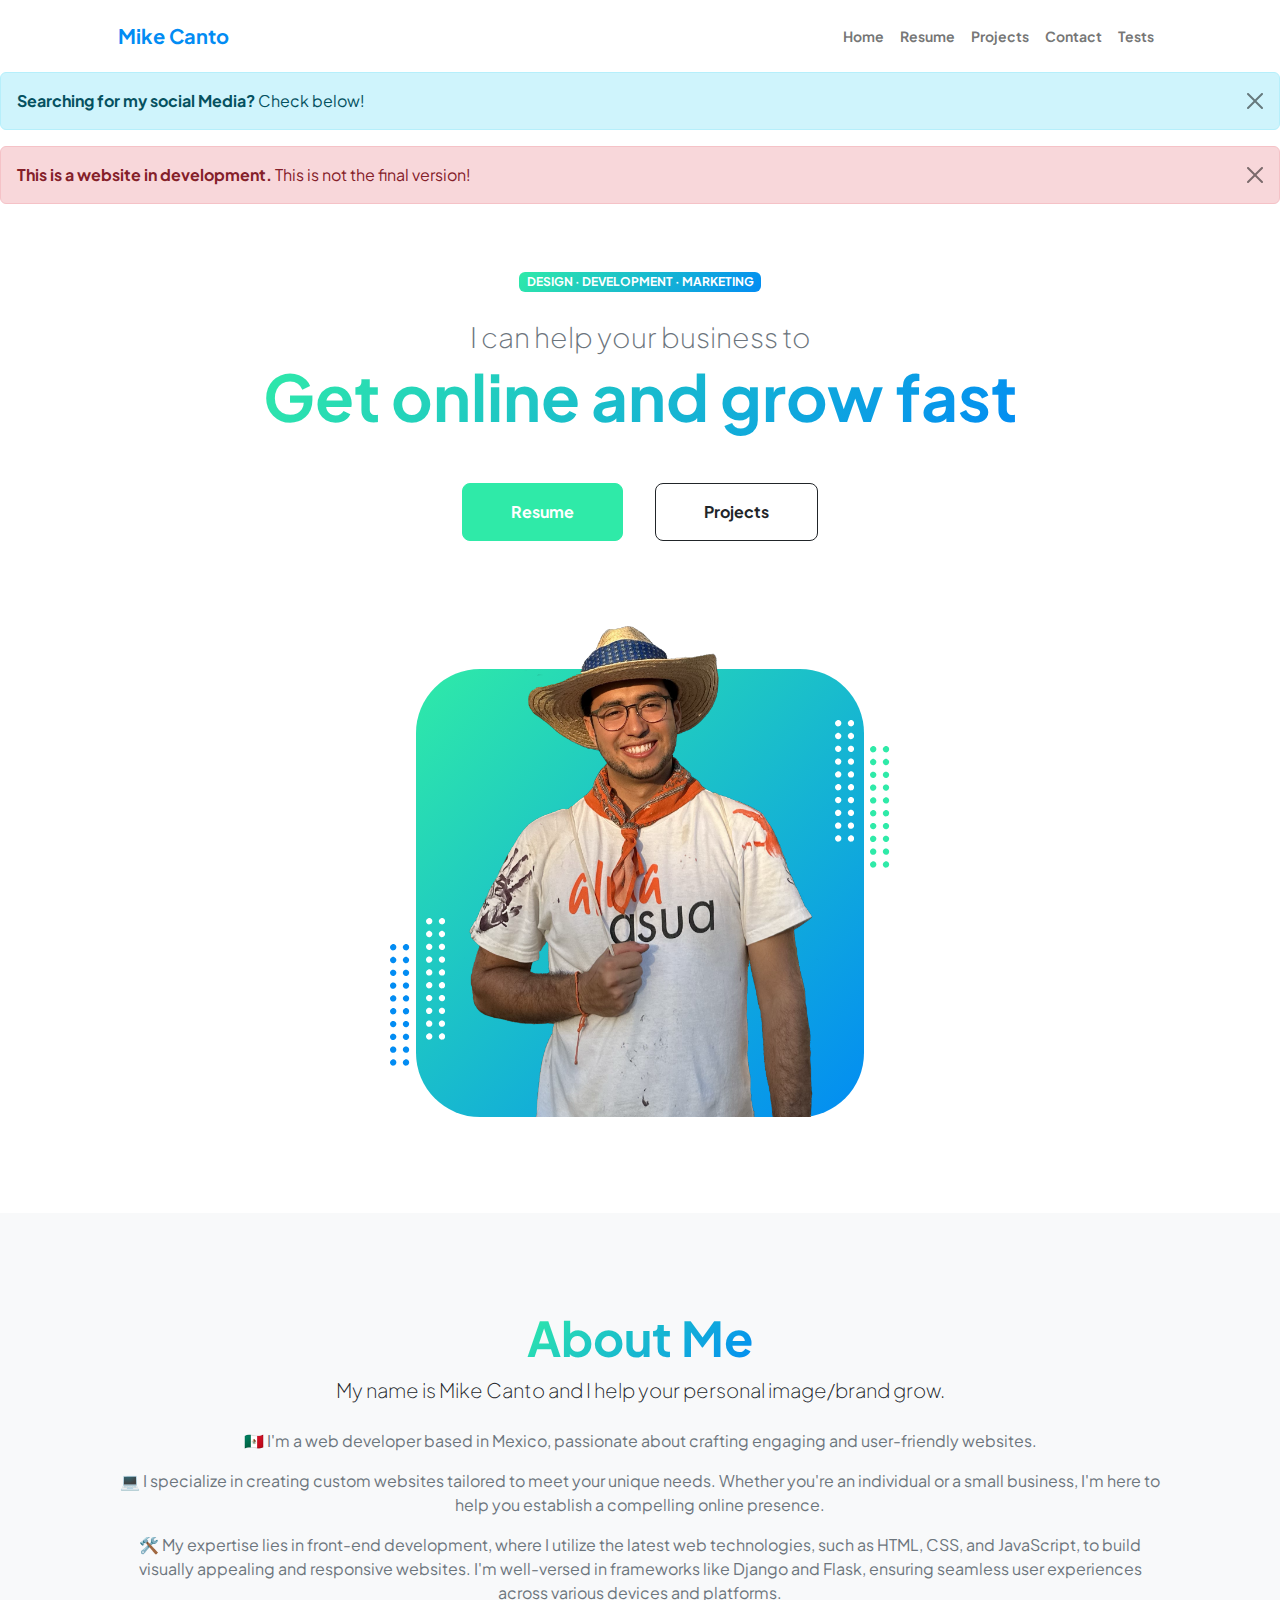
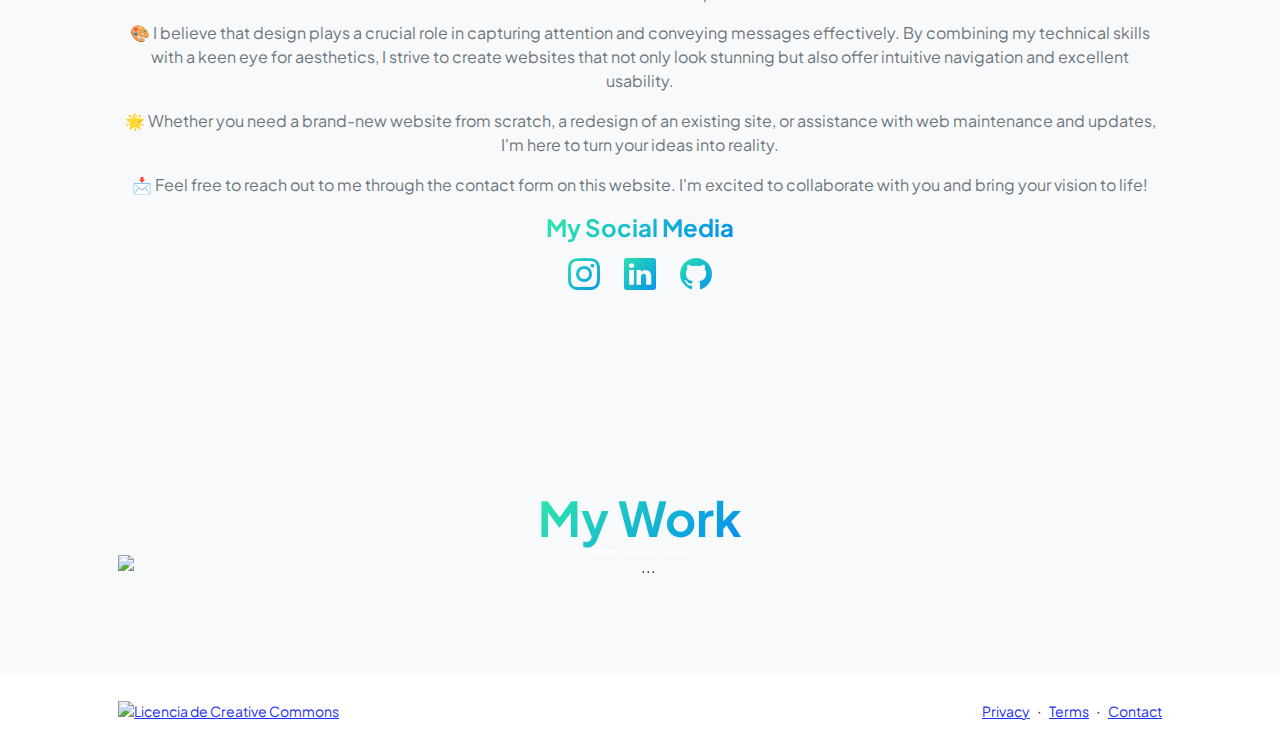
==== commit 100811c0: "1.05" ====
--- a/index.html
+++ b/index.html
@@ -41,6 +41,10 @@
                 <strong>Searching for my social Media?</strong> Check below!
                 <button type="button" class="btn-close" data-bs-dismiss="alert" aria-label="Close"></button>
             </div>
+            <div class="alert alert-danger alert-dismissible fade show" role="alert">
+                <strong>This is a website in development.</strong> This is not the final version!
+                <button type="button" class="btn-close" data-bs-dismiss="alert" aria-label="Close"></button>
+            </div>
             <header class="py-5">
                 <div class="container px-5 pb-5">
                     <div class="row gx-5 align-items-center">
@@ -181,9 +185,6 @@
                     </div>
                 </div>
             </header>
-             <iframe width="420" height="315"
-src="https://www.youtube.com/embed/tgbNymZ7vqY">
-</iframe>
             <!-- About Section-->
             <section class="bg-light py-5">
                 <div class="container px-5">
@@ -209,6 +210,57 @@
                     </div>
                 </div>
             </section>
+            <!-- My work Section-->
+            <section class="bg-light py-5">
+                <div class="container px-5">
+                    <div class="row gx-5 justify-content-center">
+                        <div class="col-xxl-8">
+                            <div class="text-center my-5">
+                                <h2 class="display-5 fw-bolder"><span class="text-gradient d-inline">My Work</span></h2>
+                                <div id="carouselExampleCaptions" class="carousel slide">
+                                    <div class="carousel-indicators">
+                                        <button type="button" data-bs-target="#carouselExampleCaptions" data-bs-slide-to="0" class="active" aria-current="true" aria-label="Slide 1"></button>
+                                        <button type="button" data-bs-target="#carouselExampleCaptions" data-bs-slide-to="1" aria-label="Slide 2"></button>
+                                        <button type="button" data-bs-target="#carouselExampleCaptions" data-bs-slide-to="2" aria-label="Slide 3"></button>
+                                    </div>
+                                    <div class="carousel-inner">
+                                        <div class="carousel-item active">
+                                            <img src="..." class="d-block w-100" alt="...">
+                                            <div class="carousel-caption d-none d-md-block">
+                                                <h5>First slide label</h5>
+                                                <p>Some representative placeholder content for the first slide.</p>
+                                            </div>
+                                        </div>
+                                        <div class="carousel-item">
+                                            <img src="..." class="d-block w-100" alt="...">
+                                            <div class="carousel-caption d-none d-md-block">
+                                                <h5>Second slide label</h5>
+                                                <p>Some representative placeholder content for the second slide.</p>
+                                            </div>
+                                        </div>
+                                        <div class="carousel-item">
+                                            <img src="..." class="d-block w-100" alt="...">
+                                            <div class="carousel-caption d-none d-md-block">
+                                                <h5>Third slide label</h5>
+                                                <p>Some representative placeholder content for the third slide.</p>
+                                            </div>
+                                        </div>
+                                      </div>
+                                      <button class="carousel-control-prev" type="button" data-bs-target="#carouselExampleCaptions" data-bs-slide="prev">
+                                        <span class="carousel-control-prev-icon" aria-hidden="true"></span>
+                                        <span class="visually-hidden">Previous</span>
+                                      </button>
+                                      <button class="carousel-control-next" type="button" data-bs-target="#carouselExampleCaptions" data-bs-slide="next">
+                                        <span class="carousel-control-next-icon" aria-hidden="true"></span>
+                                        <span class="visually-hidden">Next</span>
+                                      </button>
+                                    </div>
+
+                            </div>
+                        </div>
+                    </div>
+                </div>
+            </section>
         </main>
         <!-- Footer-->
         <footer class="bg-white py-4 mt-auto">
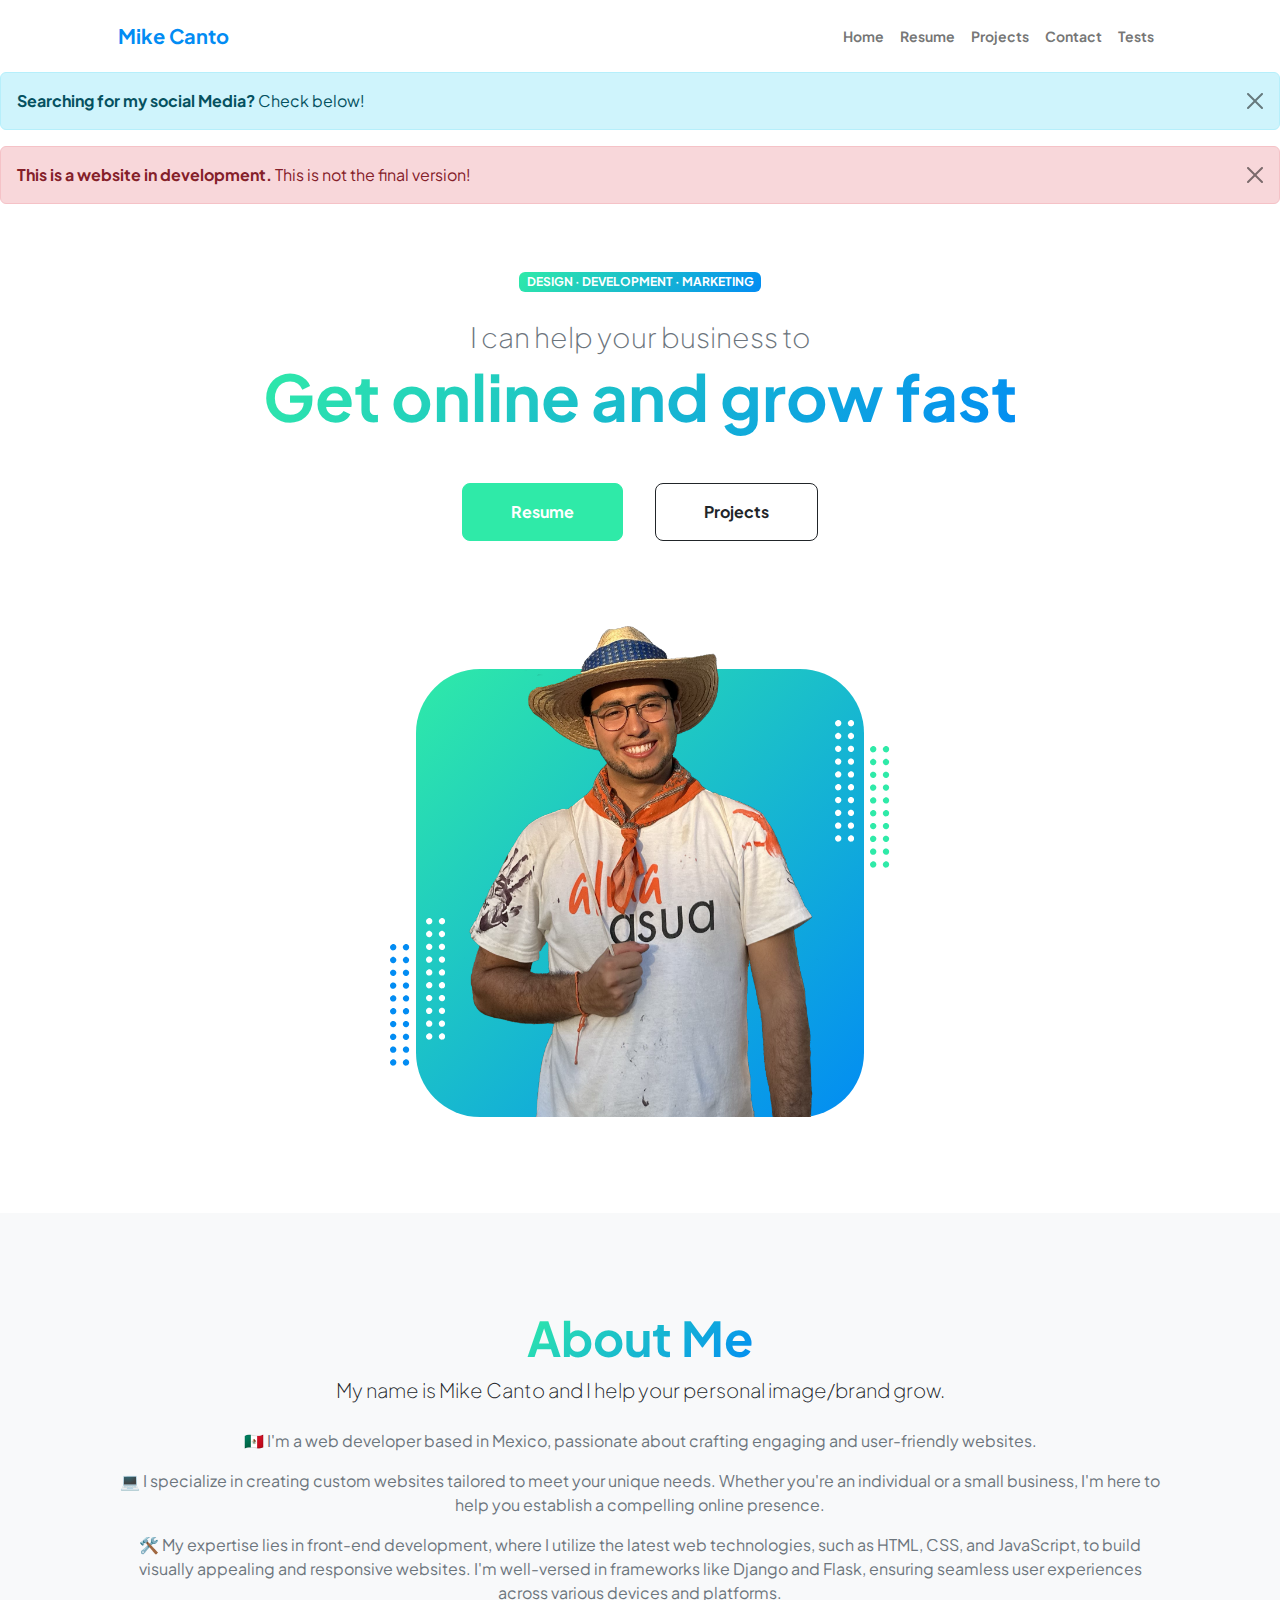
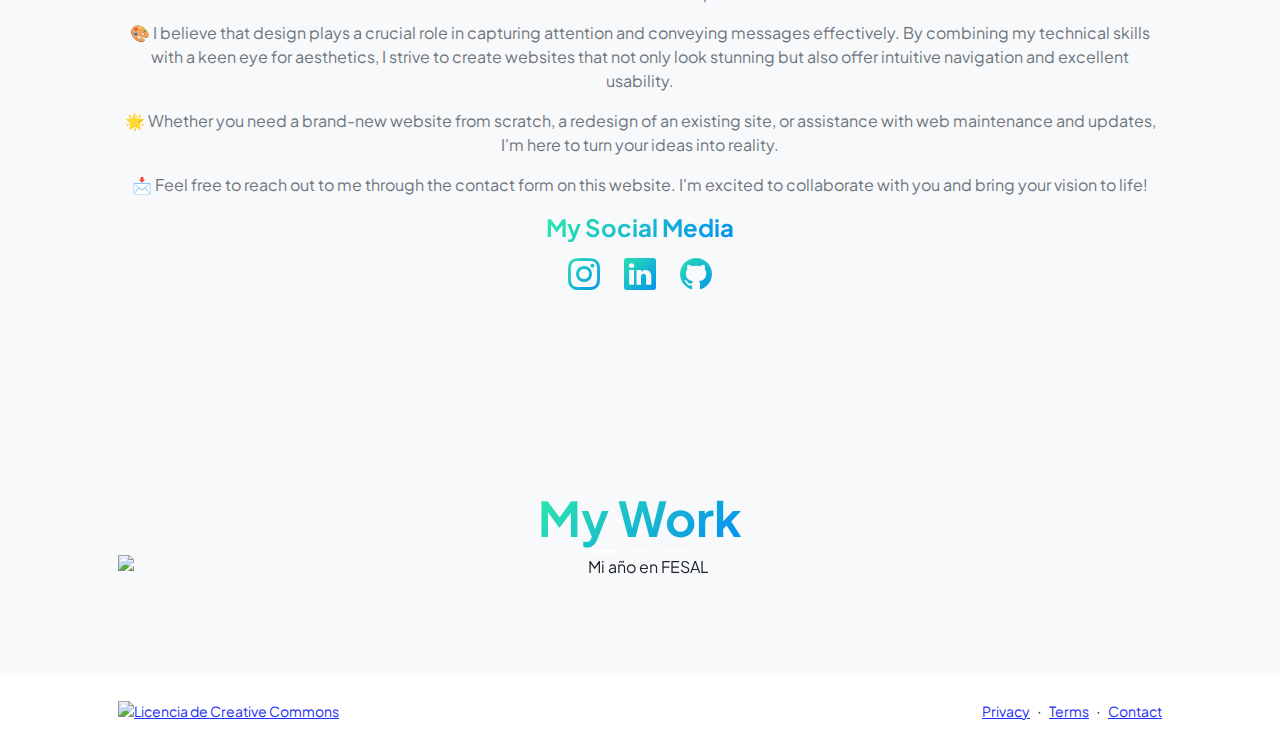
==== commit 27da87b9: "1.06" ====
--- a/index.html
+++ b/index.html
@@ -225,37 +225,36 @@
                                     </div>
                                     <div class="carousel-inner">
                                         <div class="carousel-item active">
-                                            <img src="..." class="d-block w-100" alt="...">
+                                            <img src="assets/fesal.JPG" class="d-block w-100" alt="Mi año en FESAL">
                                             <div class="carousel-caption d-none d-md-block">
                                                 <h5>First slide label</h5>
                                                 <p>Some representative placeholder content for the first slide.</p>
                                             </div>
                                         </div>
                                         <div class="carousel-item">
-                                            <img src="..." class="d-block w-100" alt="...">
+                                            <img src="assets/fesal2.jpg" class="d-block w-100" alt="Otra foto de FESAL">
                                             <div class="carousel-caption d-none d-md-block">
                                                 <h5>Second slide label</h5>
                                                 <p>Some representative placeholder content for the second slide.</p>
                                             </div>
                                         </div>
                                         <div class="carousel-item">
-                                            <img src="..." class="d-block w-100" alt="...">
+                                            <img src="assets/asua.jpeg" class="d-block w-100" alt="ASUA">
                                             <div class="carousel-caption d-none d-md-block">
                                                 <h5>Third slide label</h5>
                                                 <p>Some representative placeholder content for the third slide.</p>
                                             </div>
                                         </div>
-                                      </div>
-                                      <button class="carousel-control-prev" type="button" data-bs-target="#carouselExampleCaptions" data-bs-slide="prev">
+                                    </div>
+                                    <button class="carousel-control-prev" type="button" data-bs-target="#carouselExampleCaptions" data-bs-slide="prev">
                                         <span class="carousel-control-prev-icon" aria-hidden="true"></span>
                                         <span class="visually-hidden">Previous</span>
-                                      </button>
-                                      <button class="carousel-control-next" type="button" data-bs-target="#carouselExampleCaptions" data-bs-slide="next">
+                                    </button>
+                                    <button class="carousel-control-next" type="button" data-bs-target="#carouselExampleCaptions" data-bs-slide="next">
                                         <span class="carousel-control-next-icon" aria-hidden="true"></span>
                                         <span class="visually-hidden">Next</span>
-                                      </button>
-                                    </div>
-
+                                    </button>
+                                </div>
                             </div>
                         </div>
                     </div>
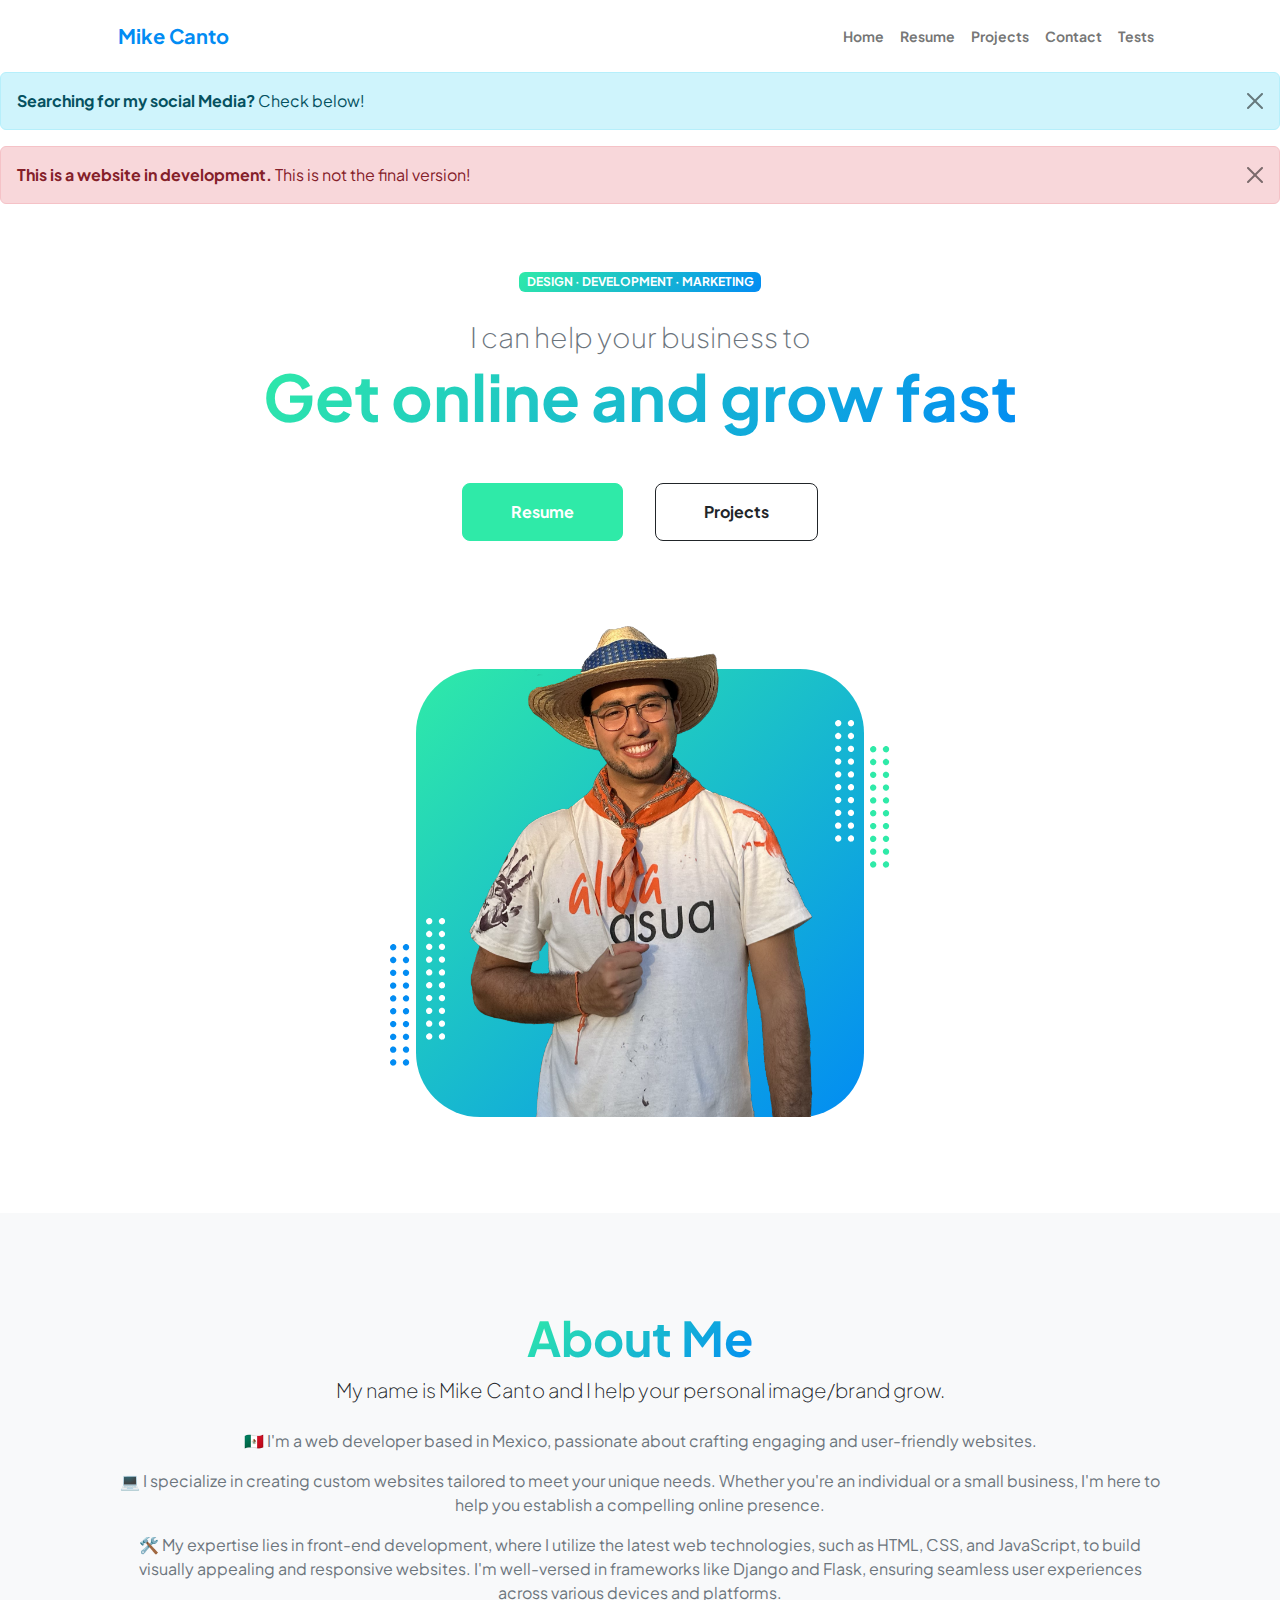
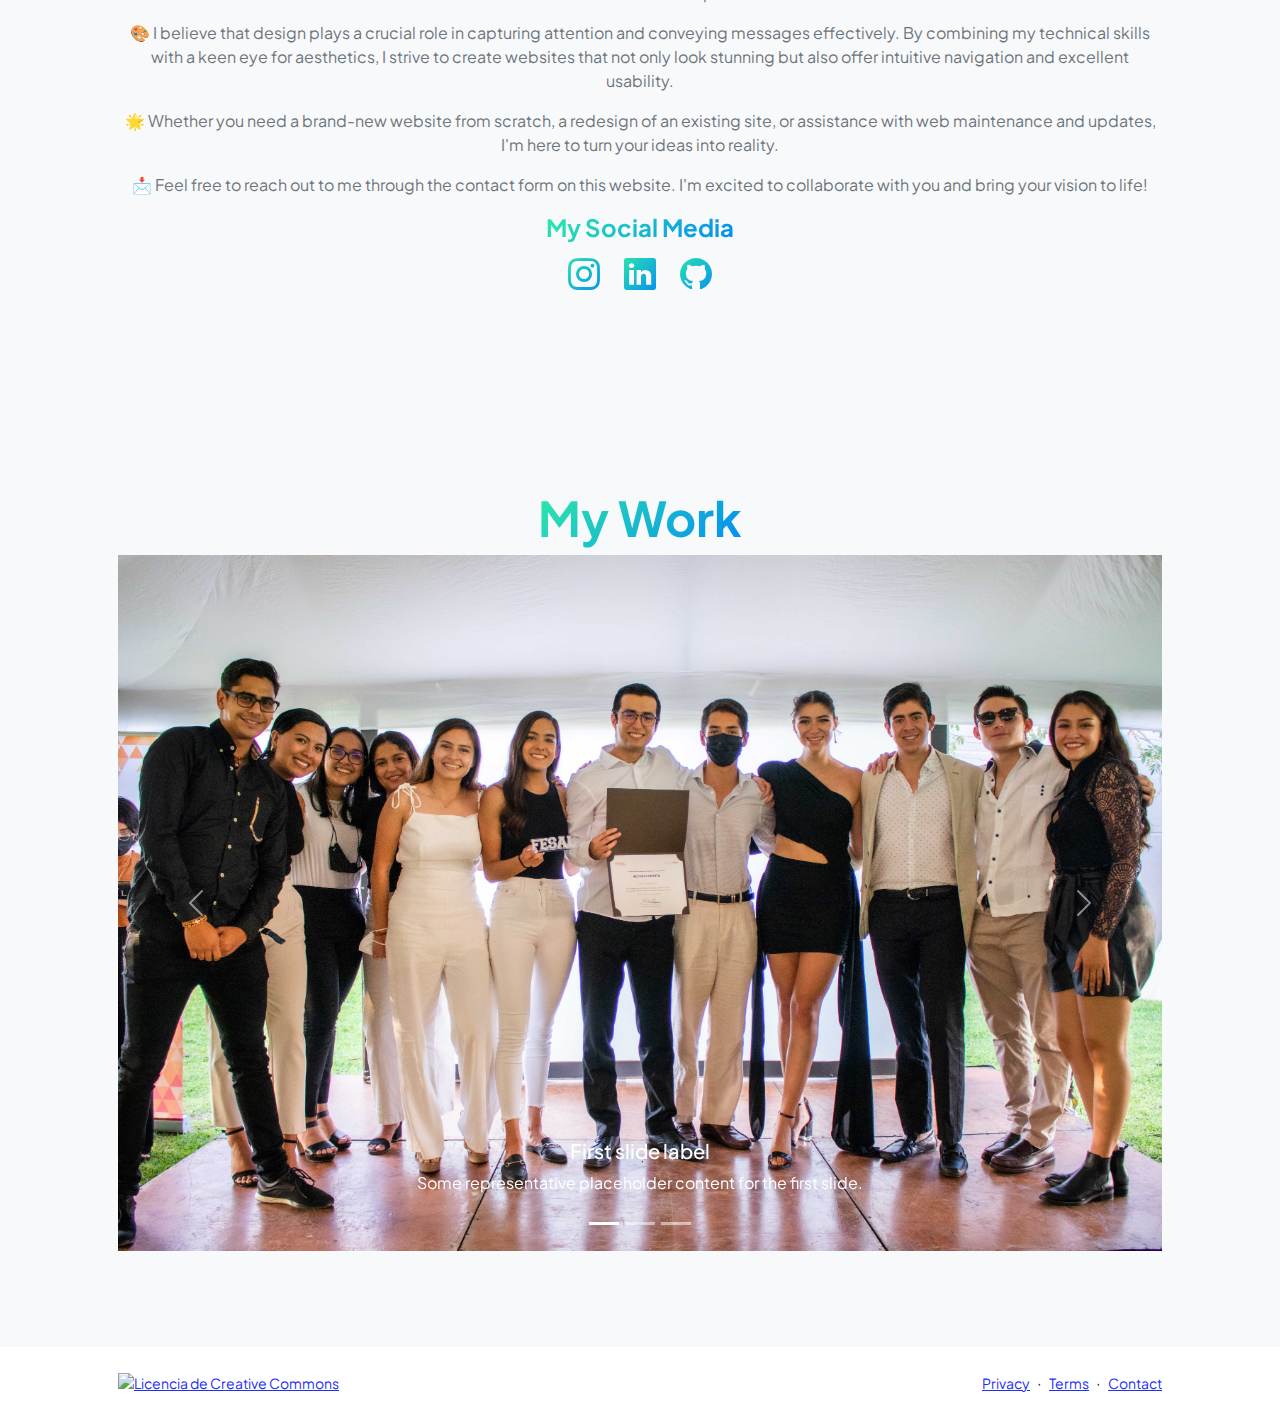
==== commit c2e696b8: "1.07 (Carousel)" ====
--- a/index.html
+++ b/index.html
@@ -225,7 +225,7 @@
                                     </div>
                                     <div class="carousel-inner">
                                         <div class="carousel-item active">
-                                            <img src="assets/fesal.JPG" class="d-block w-100" alt="Mi año en FESAL">
+                                            <img src="assets/fesal.jpg" class="d-block w-100" alt="Mi año en FESAL">
                                             <div class="carousel-caption d-none d-md-block">
                                                 <h5>First slide label</h5>
                                                 <p>Some representative placeholder content for the first slide.</p>
@@ -239,7 +239,7 @@
                                             </div>
                                         </div>
                                         <div class="carousel-item">
-                                            <img src="assets/asua.jpeg" class="d-block w-100" alt="ASUA">
+                                            <img src="assets/asua.jpg" class="d-block w-100" alt="ASUA">
                                             <div class="carousel-caption d-none d-md-block">
                                                 <h5>Third slide label</h5>
                                                 <p>Some representative placeholder content for the third slide.</p>
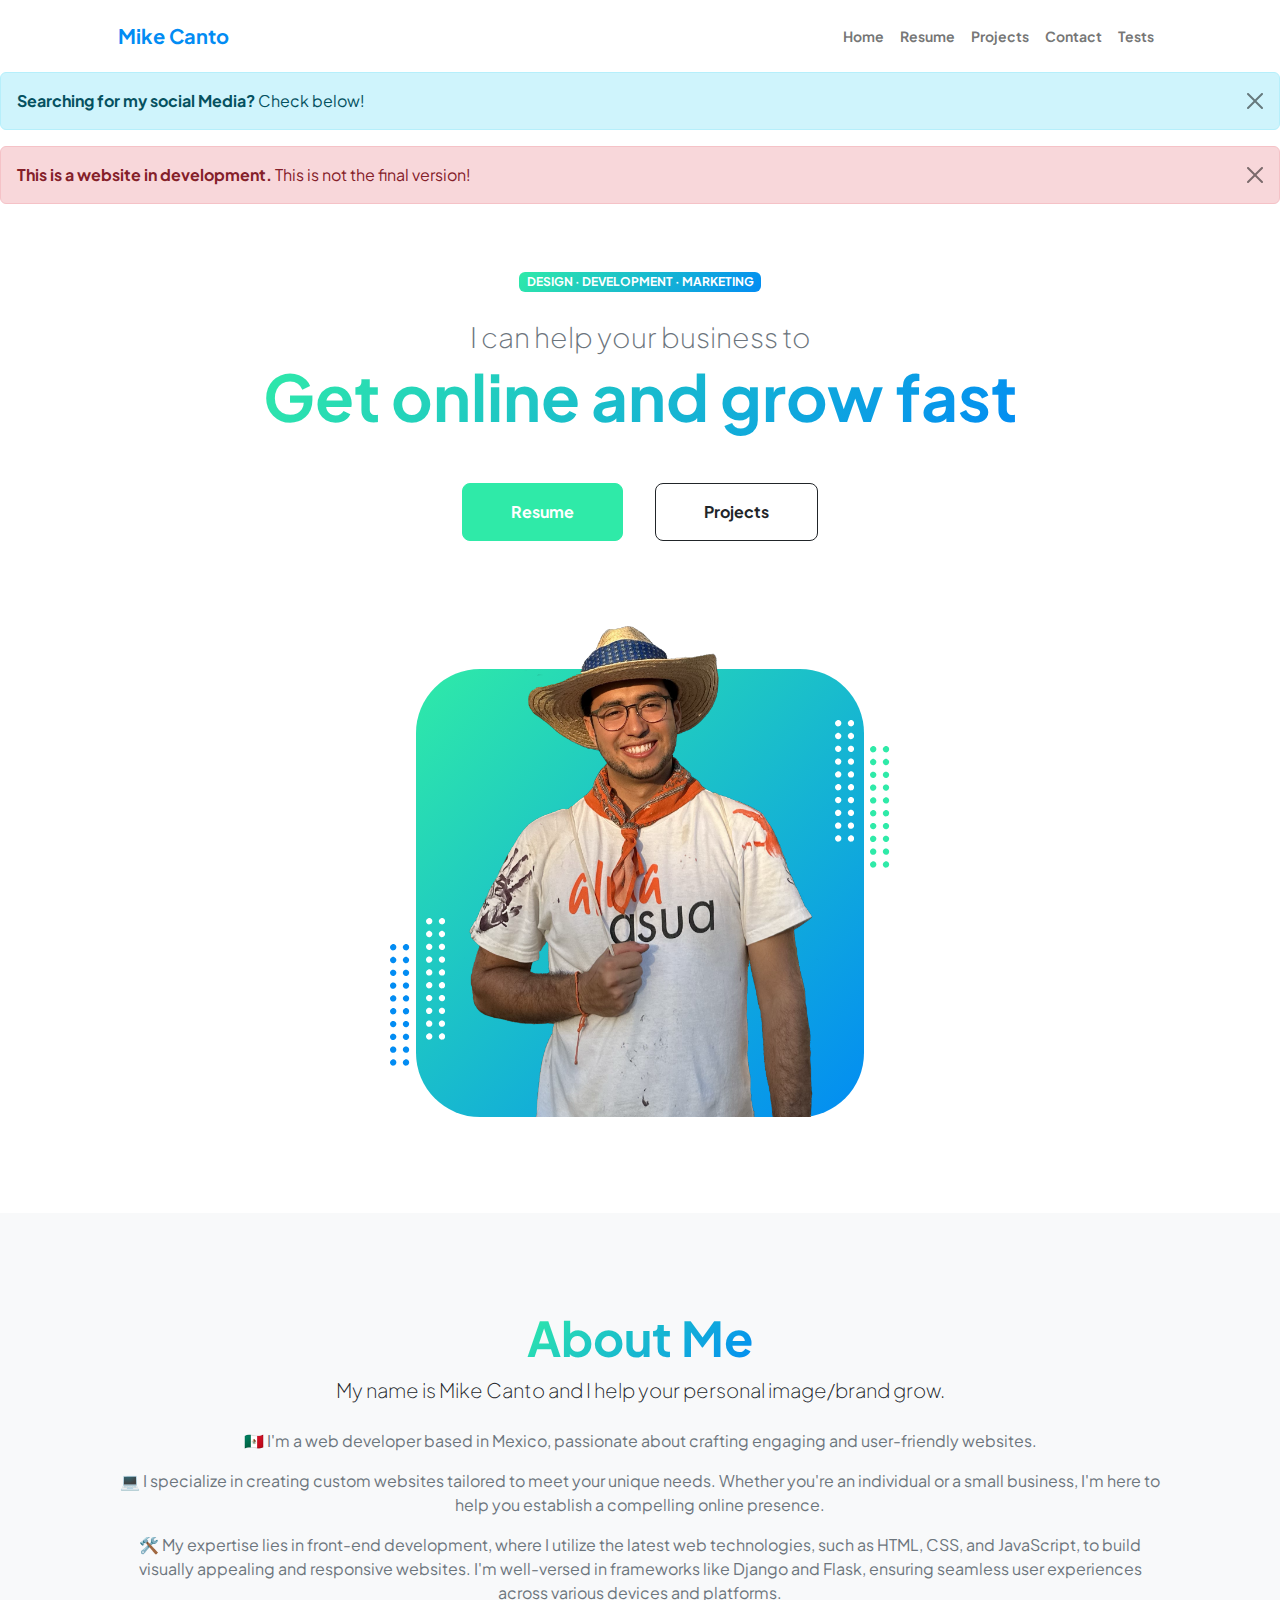
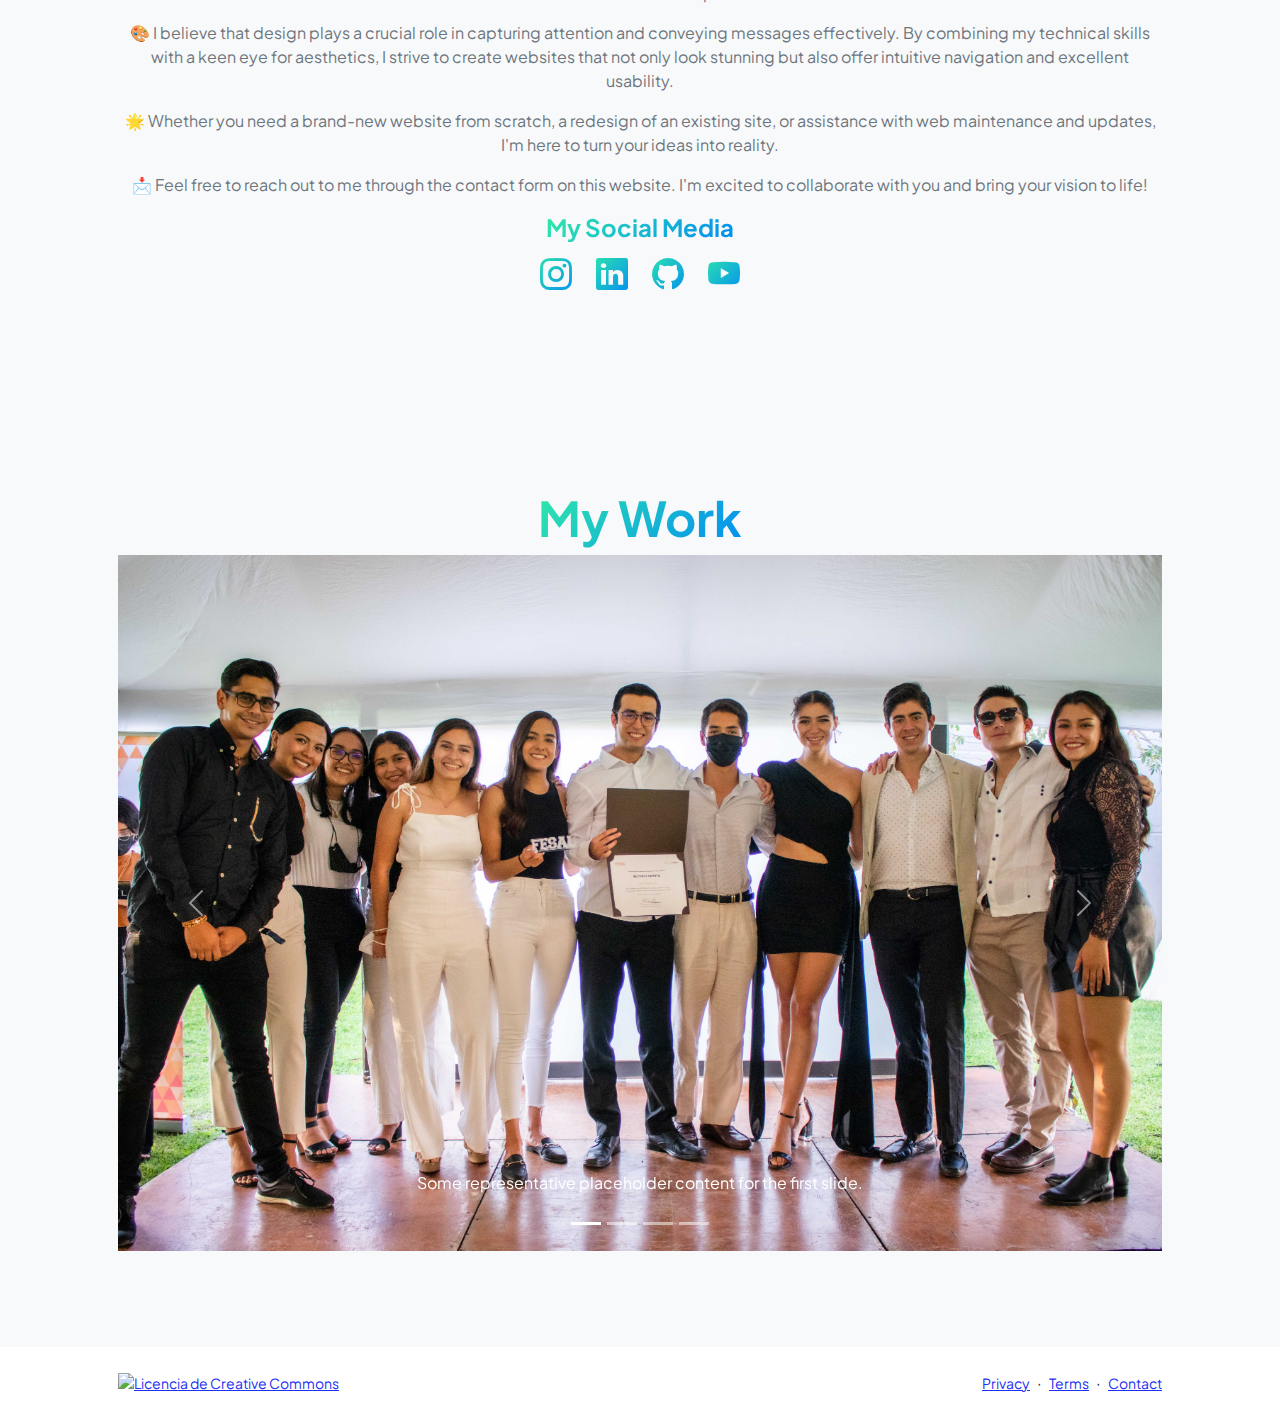
==== commit 5f9275ca: "1.08 (Carousel)" ====
--- a/index.html
+++ b/index.html
@@ -204,6 +204,7 @@
                                     <a class="text-gradient" href="https://instagram.com/mike_canto"><i class="bi bi-instagram"></i></a>
                                     <a class="text-gradient" href="https://www.linkedin.com/in/miguel-canto" ><i class="bi bi-linkedin"></i></a>
                                     <a class="text-gradient" href="https://github.com/MikeCanto"><i class="bi bi-github"></i></a>
+                                    <a class="text-gradient" href="https://github.com/MikeCanto"><i class="bi bi-youtube"></i></a>
                                 </div>
                             </div>
                         </div>
@@ -222,12 +223,13 @@
                                         <button type="button" data-bs-target="#carouselExampleCaptions" data-bs-slide-to="0" class="active" aria-current="true" aria-label="Slide 1"></button>
                                         <button type="button" data-bs-target="#carouselExampleCaptions" data-bs-slide-to="1" aria-label="Slide 2"></button>
                                         <button type="button" data-bs-target="#carouselExampleCaptions" data-bs-slide-to="2" aria-label="Slide 3"></button>
+                                        <button type="button" data-bs-target="#carouselExampleCaptions" data-bs-slide-to="3" aria-label="Slide 4"></button>
                                     </div>
                                     <div class="carousel-inner">
                                         <div class="carousel-item active">
                                             <img src="assets/fesal.jpg" class="d-block w-100" alt="Mi año en FESAL">
                                             <div class="carousel-caption d-none d-md-block">
-                                                <h5>First slide label</h5>
+                                                <h5></h5>
                                                 <p>Some representative placeholder content for the first slide.</p>
                                             </div>
                                         </div>
@@ -242,6 +244,13 @@
                                             <img src="assets/asua.jpg" class="d-block w-100" alt="ASUA">
                                             <div class="carousel-caption d-none d-md-block">
                                                 <h5>Third slide label</h5>
+                                                <p>Some representative placeholder content for the third slide.</p>
+                                            </div>
+                                        </div>
+                                        <div class="carousel-item">
+                                            <img src="assets/almaasua.jpg" class="d-block w-100" alt="ASUA">
+                                            <div class="carousel-caption d-none d-md-block">
+                                                <h5>Fourth slide label</h5>
                                                 <p>Some representative placeholder content for the third slide.</p>
                                             </div>
                                         </div>
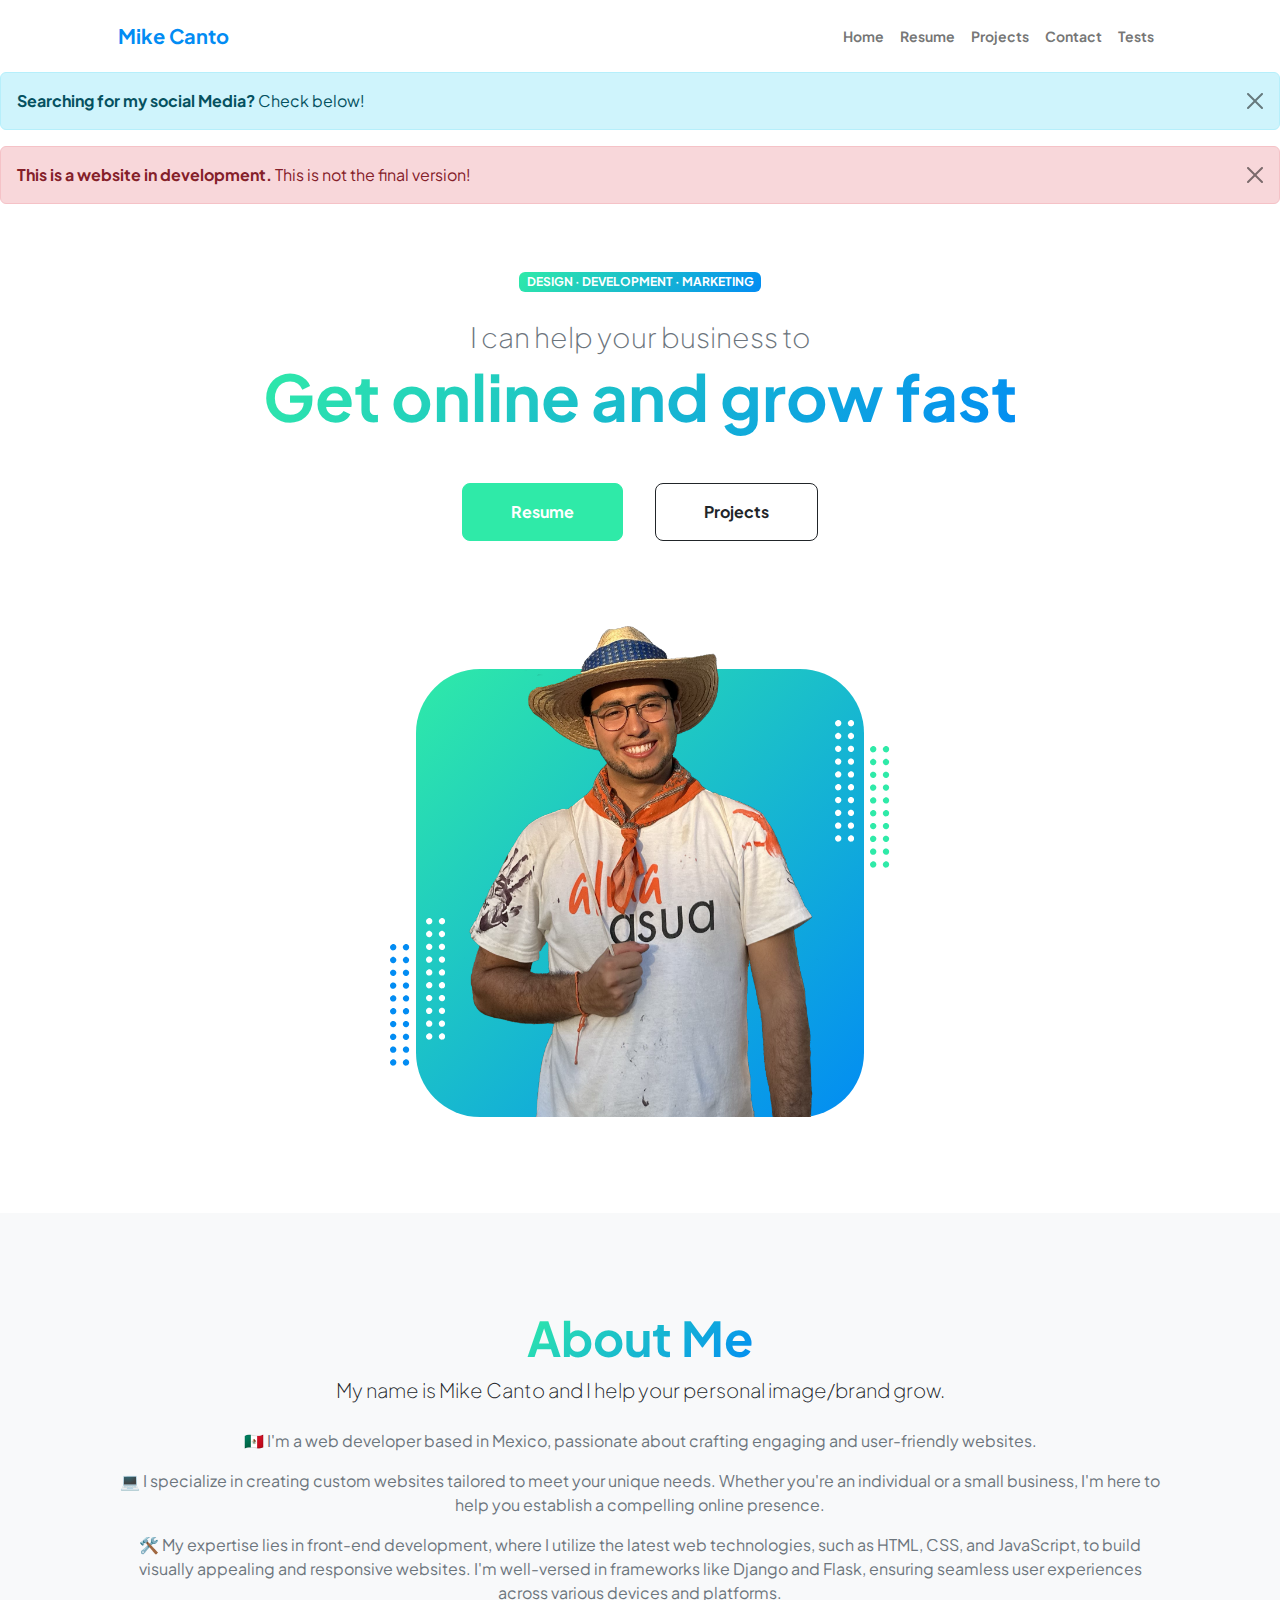
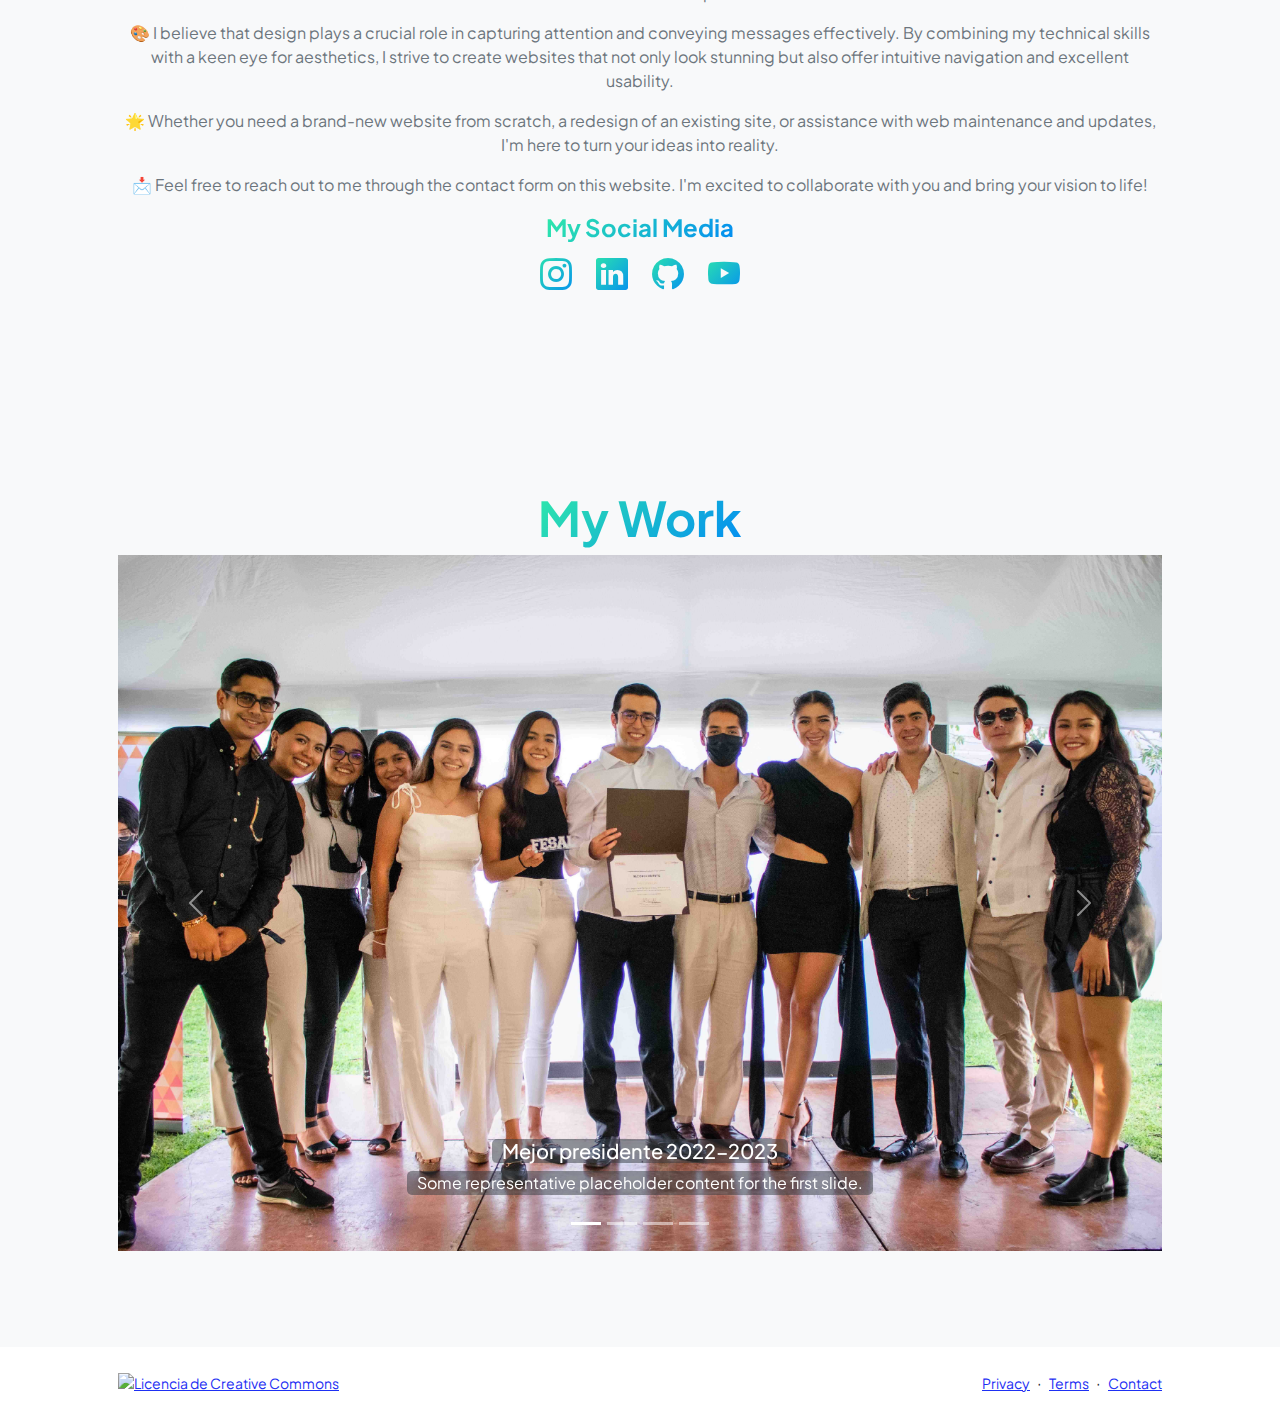
==== commit a1b65653: "1.09 (Carousel)" ====
--- a/index.html
+++ b/index.html
@@ -229,29 +229,29 @@
                                         <div class="carousel-item active">
                                             <img src="assets/fesal.jpg" class="d-block w-100" alt="Mi año en FESAL">
                                             <div class="carousel-caption d-none d-md-block">
-                                                <h5></h5>
-                                                <p>Some representative placeholder content for the first slide.</p>
+                                                <h5 class="carousel-dark-bg">Mejor presidente 2022-2023</h5>
+                                                <p class="carousel-dark-bg">Some representative placeholder content for the first slide.</p>
                                             </div>
                                         </div>
                                         <div class="carousel-item">
                                             <img src="assets/fesal2.jpg" class="d-block w-100" alt="Otra foto de FESAL">
                                             <div class="carousel-caption d-none d-md-block">
-                                                <h5>Second slide label</h5>
-                                                <p>Some representative placeholder content for the second slide.</p>
+                                                <h5 class="carousel-dark-bg">Second slide label</h5>
+                                                <p class="carousel-dark-bg">Some representative placeholder content for the second slide.</p>
                                             </div>
                                         </div>
                                         <div class="carousel-item">
                                             <img src="assets/asua.jpg" class="d-block w-100" alt="ASUA">
                                             <div class="carousel-caption d-none d-md-block">
-                                                <h5>Third slide label</h5>
-                                                <p>Some representative placeholder content for the third slide.</p>
+                                                <h5 class="carousel-dark-bg">Third slide label</h5>
+                                                <p class="carousel-dark-bg">Some representative placeholder content for the third slide.</p>
                                             </div>
                                         </div>
                                         <div class="carousel-item">
                                             <img src="assets/almaasua.jpg" class="d-block w-100" alt="ASUA">
                                             <div class="carousel-caption d-none d-md-block">
-                                                <h5>Fourth slide label</h5>
-                                                <p>Some representative placeholder content for the third slide.</p>
+                                                <h5 class="carousel-dark-bg">Fourth slide label</h5>
+                                                <p class="carousel-dark-bg">Some representative placeholder content for the third slide.</p>
                                             </div>
                                         </div>
                                     </div>
@@ -264,6 +264,7 @@
                                         <span class="visually-hidden">Next</span>
                                     </button>
                                 </div>
+
                             </div>
                         </div>
                     </div>
